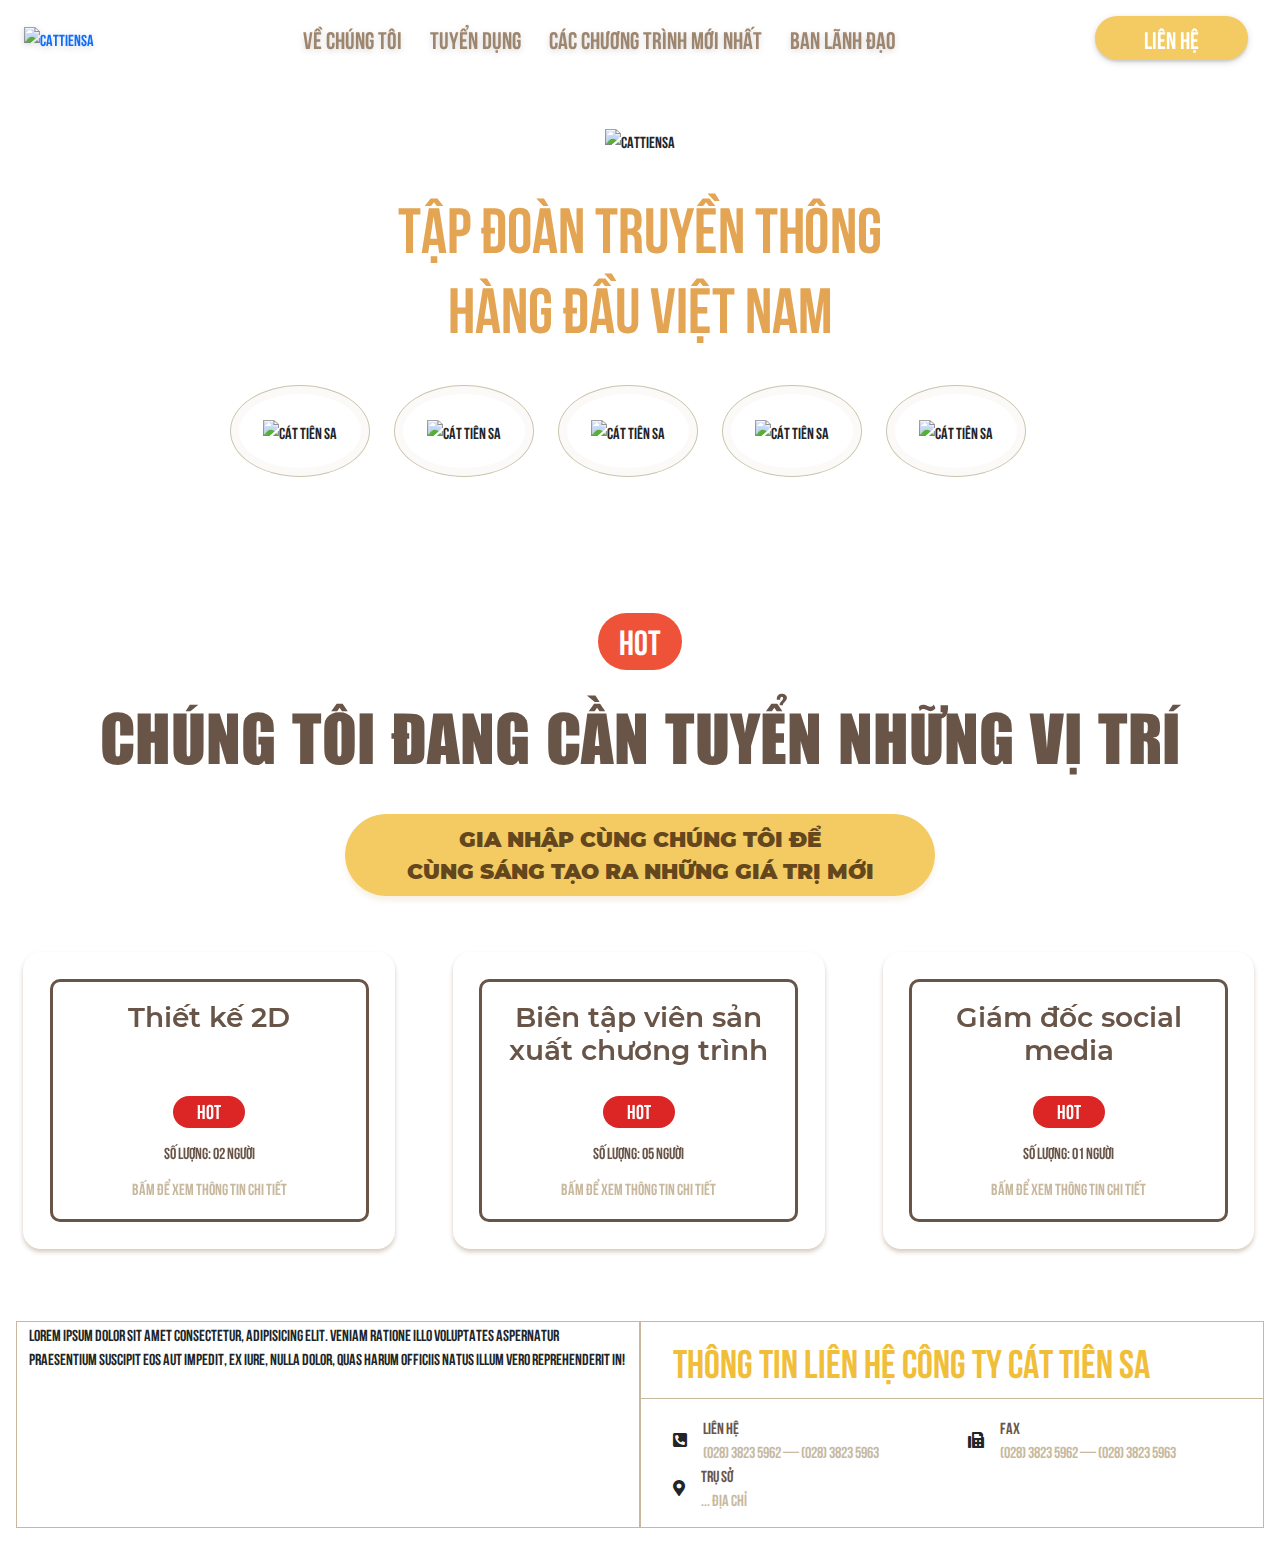
==== index.html @ 55cc63f5 "." ====
<!doctype html>
<html class="no-js" lang="zxx">
<head>
	<meta charset="utf-8">
	<meta http-equiv="x-ua-compatible" content="ie=edge">
	<title>Home | Bookshop Responsive Bootstrap4 Template</title>
	<meta name="description" content="">
	<meta name="viewport" content="width=device-width, initial-scale=1">

	<!-- Favicons -->
	<link rel="shortcut icon" href="images/favicon.ico">
	<link rel="apple-touch-icon" href="images/icon.png">

	<!-- Google font (font-family: 'Roboto', sans-serif; Poppins ; Satisfy) -->
	<!-- <link href="https://fonts.googleapis.com/css?family=Open+Sans:300,400,600,700,800" rel="stylesheet"> 
	<link href="https://fonts.googleapis.com/css?family=Poppins:300,300i,400,400i,500,600,600i,700,700i,800" rel="stylesheet">
	<link href="https://fonts.googleapis.com/css?family=Roboto:100,300,400,500,700,900" rel="stylesheet">  -->

	<!-- Stylesheets -->
	<link rel="stylesheet" href="css/bootstrap-5.1.3/bootstrap.min.css">
    <link rel="stylesheet" href="css/fontawesome/fontawesome.min.css">

    <!-- Slide css -->
    <link rel="stylesheet" href="css/owlcarousel2-2.3.4/owl.carousel2-2.3.4.min.css">
    <link rel="stylesheet" href="css/owlcarousel2-2.3.4/owl.carousel2-2.3.4..theme.default.css">


	<!-- Cusom css -->
   <link rel="stylesheet" href="css/custom.css?v0.0.1">
   <link rel="stylesheet" href="css/style-config.css">

	<!-- Modernizer js -->
	<!-- <script src="js/vendor/modernizr-3.5.0.min.js"></script> -->
</head>
<body>
	<!--[if lte IE 9]>
		<p class="browserupgrade">You are using an <strong>outdated</strong> browser. Please <a href="https://browsehappy.com/">upgrade your browser</a> to improve your experience and security.</p>
	<![endif]-->
	<!-- Main wrapper -->
	<main class="wrapper" id="wrapper">
		<div id="menu" class="d-flex justify-content-between p-4 py-3 align-items-center" style="background-image: url('https://www.cattiensa.com/images/full-top.jpg');">
            <a href="">
                <img alt="Cattiensa" width="176px" height="44px" data-src="https://www.cattiensa.com/images/hoa-sen.svg" class="align-middle lazyloaded" src="https://www.cattiensa.com/images/hoa-sen.svg">
            </a>
            <div class="item-center">
                <a href="" class="my-5 py-2 px-xxl-3 px-xl-2 text-2xl lg:text-2xl md:text-xl cursor-pointer">Về chúng tôi</a>
                <a href="" class="my-5 py-2 px-xxl-3 px-xl-2 text-2xl lg:text-2xl md:text-xl cursor-pointer">Tuyển dụng</a>
                <a href="" class="my-5 py-2 px-xxl-3 px-xl-2 text-2xl lg:text-2xl md:text-xl cursor-pointer">Các chương trình mới nhất</a>
                <a href="" class="my-5 py-2 px-xxl-3 px-xl-2 text-2xl lg:text-2xl md:text-xl cursor-pointer">Ban lãnh đạo</a>
            </div>
            <div class="item-right me-2">
                <div class="btnPrimary">
                    Liên hệ
                </div>
            </div>
        </div>
        <div id="body-main-content" class="main-content pb-5" style="background-image: url('https://www.cattiensa.com/images/bg2x.jpg');">
            <div id="full-main-content" class="full-main-content">
                <div id="gioi-thieu" class="gioi-thieu section-content active text-center">
                    <div class="content">
                        <div class="content-animation">
                            <div class="d-flex flex-column justify-content-center">
                                <div class="image-content">
                                    <img alt="Cattiensa" width="420px" height="370px" src="https://www.cattiensa.com/images/logo.svg">
                                </div>
                                <h1 class="text">Tập đoàn truyền thông <br> Hàng đầu việt Nam</h1>
                                <div>
                                    <div>
                                        <div class="itemCompany row justify-content-center w-100">
                                            <div class="backGround col-xl-2 col-lg-2 col-md-2 col-sm-4">
                                                <div>
                                                    <div>
                                                        <img alt="Cát Tiên Sa" width="67px" height="75px" class="" src="https://www.cattiensa.com/images/logo-cattiensa.svg">
                                                    </div>
                                                </div>
                                            </div>
                                            <div class="backGround col-xl-2 col-lg-2 col-md-2 col-sm-4">
                                                <div>
                                                    <div>
                                                        <img alt="Cát Tiên Sa" width="67px" height="75px" class="" src="https://www.cattiensa.com/images/logo-cattiensa.svg">
                                                    </div>
                                                </div>
                                            </div>
                                            <div class="backGround col-xl-2 col-lg-2 col-md-2 col-sm-4">
                                                <div>
                                                    <div>
                                                        <img alt="Cát Tiên Sa" width="67px" height="75px" class="" src="https://www.cattiensa.com/images/logo-cattiensa.svg">
                                                    </div>
                                                </div>
                                            </div>
                                            <div class="backGround col-xl-2 col-lg-2 col-md-2 col-sm-4">
                                                <div>
                                                    <div>
                                                        <img alt="Cát Tiên Sa" width="67px" height="75px" class="" src="https://www.cattiensa.com/images/logo-cattiensa.svg">
                                                    </div>
                                                </div>
                                            </div>
                                            <div class="backGround col-xl-2 col-lg-2 col-md-2 col-sm-4">
                                                <div>
                                                    <div>
                                                        <img alt="Cát Tiên Sa" width="67px" height="75px" class="" src="https://www.cattiensa.com/images/logo-cattiensa.svg">
                                                    </div>
                                                </div>
                                            </div>
                                        </div>
                                    </div>
                                </div>
                            </div>
                        </div>
                    </div>
                </div>
                <div id="hot-information" class="hot-information section-content active text-center">
                    <div class="content">
                        <div class="content-animation">
                            <div class="d-flex flex-column justify-content-center">
                                <div class="content-top">
                                    <div class="hot-label">HOT</div>
                                    <h1 class="text-uppercase font-impact">CHÚNG TÔI ĐANG CẦN TUYỂN NHỮNG VỊ TRÍ</h1>
                                </div>
                                <div class="content-mid">
                                    <h3 class="big-label-yellow py-2 mb-5 font-montserrat">Gia nhập cùng chúng tôi để <br> Cùng sáng tạo ra những giá trị mới</h3>
                                </div>
                                <div class="content-bot">
                                    <div id="slider">
                                        <div class="owl-carousel owl-theme">
                                            <div class="items">
                                                <div class="outline">
                                                    <div class="outborder">
                                                        <div class="content-slider d-flex flex-column">
                                                            <h3 class="font-montserratsemibold">Biên tập viên sản xuất chương trình</h3>
                                                            <div class="hot-title">HOT</div>
                                                            <p>Số lượng: 05 người</p>
                                                            <p>Bấm để xem thông tin chi tiết</p>
                                                        </div>
                                                    </div>
                                                </div>
                                            </div>
                                            <div class="items">
                                                <div class="outline">
                                                    <div class="outborder">
                                                        <div class="content-slider d-flex flex-column">
                                                            <h3 class="font-montserratsemibold">Giám đốc social media</h3>
                                                            <div class="hot-title">HOT</div>
                                                            <p>Số lượng: 01 người</p>
                                                            <p>Bấm để xem thông tin chi tiết</p>
                                                        </div>
                                                    </div>
                                                </div>
                                            </div>
                                            <div class="items">
                                                <div class="outline">
                                                    <div class="outborder">
                                                        <div class="content-slider d-flex flex-column">
                                                            <h3 class="font-montserratsemibold">Thiết kế 2D</h3>
                                                            <div class="hot-title">HOT</div>
                                                            <p>Số lượng: 02 người</p>
                                                            <p>Bấm để xem thông tin chi tiết</p>
                                                        </div>
                                                    </div>
                                                </div>
                                            </div>
                                            <!-- <div class="items">
                                                <img alt="Cát Tiên Sa" width="67px" height="75px" class="" src="https://www.cattiensa.com/images/logo-cattiensa.svg">
                                            </div> -->
                                        </div>
                                    </div>
                                </div>
                            </div>
                        </div>
                    </div>
                </div>
            </div>
        </div>
        <!-- Set up your HTML -->
        <footer>
            <div class="footer row m-3">
                <div class="footer-left col-lg-6 col-sm-12 col-xl-6 border-solid">
                    Lorem ipsum dolor sit amet consectetur, adipisicing elit. Veniam ratione illo voluptates aspernatur praesentium suscipit eos aut impedit, ex iure, nulla dolor, quas harum officiis natus illum vero reprehenderit in!
                </div>
                <div class="footer-right col-lg-6 col-sm-12 col-xl-6 d-flex flex-column border-solid">
                    <div class="footer-right-top border-bottom-solid">
                        <div class="title py-2">
                            Thông tin liên hệ công ty cát tiên sa
                        </div>
                    </div>
                    <div class="footer-right-bot">
                        <div class="top d-flex">
                            <div class="contact d-flex align-items-center">
                                <p><i class="fas fa-phone-square-alt"></i></p>
                                <div class="foot-content">
                                    <p class="title">Liên hệ</p>
                                    <p class="text">(028) 3823 5962 — (028) 3823 5963</p>
                                </div>
                            </div>
                            <div class="contact-fax d-flex align-items-center">
                                <p><i class="fas fa-fax"></i></p>
                                <div class="foot-content">
                                    <p class="title">Fax</p>
                                    <p class="text">(028) 3823 5962 — (028) 3823 5963</p>
                                </div>
                            </div>
                        </div>
                        <div class="top d-flex">
                            <div class="contact-address d-flex align-items-center">
                                <p><i class="fas fa-map-marker-alt"></i></p>
                                <div class="foot-content">
                                    <p class="title">Trụ sở</p>
                                    <p class="text">... Địa chỉ</p>
                                </div>
                            </div>
                        </div>
                    </div>
                </div>
            </div>
        </footer>
	</main>
	<!-- //Main wrapper -->

	<!-- JS Files -->
	<!-- <script src="js/popper.min.js"></script> -->
	<script src="js/bootstrap/bootstrap.min.js"></script>
	<script src="js/jquery-3.6.0.min.js"></script>
	<script src="js/owl.carousel2-2.3.4.min.js"></script>
	<script src="js/custom.js"></script>
	<!-- <script src="js/plugins.js"></script> -->
	<!-- <script src="js/active.js"></script> -->
	
</body>
</html>
---- css/custom.css ----
@font-face {
  font-family: UTMBebas;
  src: url("webfonts/UTM Bebas.ttf") format("truetype");
  font-weight: normal;
  font-style: normal;
  font-size: 1.3rem !important;
}

*:not(i) {
  margin: 0;
  padding: 0;
  -webkit-box-sizing: border-box;
  box-sizing: border-box;
  -webkit-tap-highlight-color: rgba(0, 0, 0, 0.13);
  list-style: none;
  text-decoration: none !important;
  font-family: UTMBebas !important;
}

*::before,
*::after {
  -webkit-box-sizing: border-box;
          box-sizing: border-box;
}

.hot-label {
  background: #ee533a;
  border-radius: 40px;
  color: #fff;
  text-transform: uppercase;
  font-size: 35px;
  width: 84px;
  margin: auto;
  padding-bottom: 5px;
}

.hot-title {
  background: #dc2626;
  border-radius: 40px;
  color: #fff;
  text-transform: uppercase;
  font-size: 1.25rem;
  width: 4.5rem;
  margin: auto;
  padding-bottom: 2px;
}

.big-label-yellow {
  background: #f3cb62;
  border: 0.5px solid #f3cb62;
  -webkit-box-shadow: 0 5px 5px rgba(182, 131, 0, 0.1);
          box-shadow: 0 5px 5px rgba(182, 131, 0, 0.1);
  border-radius: 65px;
  -webkit-box-align: center;
      -ms-flex-align: center;
          align-items: center;
  text-align: center;
  color: #64471c;
  text-transform: uppercase;
  width: -webkit-fit-content;
  width: -moz-fit-content;
  width: fit-content;
  padding-left: 3.8rem;
  padding-right: 3.8rem;
  margin-left: auto;
  margin-right: auto;
}

.owl-carousel .owl-stage {
  display: -webkit-box;
  display: -ms-flexbox;
  display: flex;
}

#wrapper {
  position: relative;
}

#wrapper #menu {
  z-index: 5;
  padding: 14px 28.05px;
  background-size: cover;
  -webkit-filter: drop-shadow(0 2px 3px rgba(0, 0, 0, 0.15));
          filter: drop-shadow(0 2px 3px rgba(0, 0, 0, 0.15));
  position: fixed;
  width: 100vw;
  top: 0;
}

#wrapper #menu .item-center > a {
  color: #9e856e;
  border-radius: 5px;
  margin-left: 10px;
  text-transform: uppercase;
  font-size: 1.5rem;
  line-height: 2rem;
}

@media (min-width: 1700px) {
  #wrapper #menu .item-center > a {
    padding-right: 2rem !important;
    padding-left: 2rem !important;
  }
}

#wrapper #body-main-content {
  -o-object-fit: cover;
     object-fit: cover;
  background-size: cover;
  background-position: 50%;
  background-repeat: no-repeat;
  width: 100%;
  background-attachment: fixed;
}

#wrapper #body-main-content #full-main-content {
  height: 100%;
}

#wrapper #body-main-content #full-main-content .section-content:not(.active) {
  display: none;
}

#wrapper #body-main-content #full-main-content .section-content {
  padding-top: 8rem;
}

#wrapper #body-main-content #full-main-content .section-content h1 {
  color: #e3a554;
  line-height: 5rem;
  margin: 2rem 0;
  font-size: 4rem;
}

#wrapper #body-main-content #full-main-content .section-content .itemCompany .backGround {
  margin: 0.5rem 0;
  width: -webkit-fit-content;
  width: -moz-fit-content;
  width: fit-content;
}

#wrapper #body-main-content #full-main-content .section-content .itemCompany .backGround > div {
  background: rgba(168, 148, 123, 0.05);
  -webkit-backdrop-filter: blur(33px);
          backdrop-filter: blur(33px);
  border: 1px solid #c9c5aa;
  border-radius: 50%;
  width: -webkit-fit-content;
  width: -moz-fit-content;
  width: fit-content;
  margin: auto;
}

#wrapper #body-main-content #full-main-content .section-content .itemCompany .backGround > div > div {
  width: -webkit-fit-content;
  width: -moz-fit-content;
  width: fit-content;
  padding: 1.5rem 1.5rem;
  margin: 0 1rem;
  background-color: #ffffff;
  border-radius: 50%;
  margin: 0.5rem;
}

#wrapper #body-main-content #full-main-content .hot-information .content-animation .content-top h1 {
  color: #695548;
}

#wrapper #body-main-content #full-main-content .hot-information .content-animation .content-mid h3 {
  font-size: 1.35rem;
  line-height: 2rem;
  font-weight: 100;
}

#wrapper #body-main-content #full-main-content .hot-information .content-animation .content-bot #slider .owl-carousel .items {
  display: -ms-grid;
  display: grid;
  width: 100%;
  height: 100%;
}

#wrapper #body-main-content #full-main-content .hot-information .content-animation .content-bot #slider .owl-carousel .items > .outline {
  margin: 0.5rem 1.5rem;
  background: #fff;
  -webkit-box-shadow: 0 3px 4px #602f0140;
          box-shadow: 0 3px 4px #602f0140;
  border-radius: 18px;
}

#wrapper #body-main-content #full-main-content .hot-information .content-animation .content-bot #slider .owl-carousel .items > .outline > .outborder {
  padding: 1.65rem;
  height: 100%;
}

#wrapper #body-main-content #full-main-content .hot-information .content-animation .content-bot #slider .owl-carousel .items > .outline > .outborder > .content-slider {
  height: 100%;
  border: 3px solid #695548;
  padding: 1.2rem 0;
  border-radius: 10px;
}

#wrapper #body-main-content #full-main-content .hot-information .content-animation .content-bot #slider .owl-carousel .items > .outline > .outborder > .content-slider > h3 {
  color: #695548;
  margin-bottom: 1.75rem;
  padding: 0 1rem;
}

#wrapper #body-main-content #full-main-content .hot-information .content-animation .content-bot #slider .owl-carousel .items > .outline > .outborder > .content-slider > .hot-title {
  margin-bottom: 0;
}

#wrapper #body-main-content #full-main-content .hot-information .content-animation .content-bot #slider .owl-carousel .items > .outline > .outborder > .content-slider > p {
  margin-top: 0.75rem;
  color: #695548;
}

#wrapper #body-main-content #full-main-content .hot-information .content-animation .content-bot #slider .owl-carousel .items > .outline > .outborder > .content-slider > p:last-child {
  color: #c8b89e;
  font-weight: lighter;
}

#wrapper footer .footer .footer-right {
  padding: 0 0;
}

#wrapper footer .footer .footer-right > div > div {
  padding-left: 2rem;
}

#wrapper footer .footer .footer-right .footer-right-top .title {
  text-transform: uppercase;
  color: #f1be3a;
  font-size: 2.5rem;
}

#wrapper footer .footer .footer-right .footer-right-bot {
  padding-top: 1rem;
  padding-bottom: 1rem;
}

#wrapper footer .footer .footer-right .footer-right-bot > div > div {
  -webkit-box-flex: 0;
      -ms-flex: 0 0 50%;
          flex: 0 0 50%;
}

#wrapper footer .footer .footer-right .footer-right-bot .top > div .foot-content {
  margin-left: 1rem;
}

#wrapper footer .footer .footer-right .footer-right-bot .top > div .foot-content > p {
  margin-bottom: 0;
}

#wrapper footer .footer .footer-right .footer-right-bot .top > div .foot-content .title {
  color: #695548;
}

#wrapper footer .footer .footer-right .footer-right-bot .top > div .foot-content .text {
  font-weight: normal;
  color: #c8b99f;
}
/*# sourceMappingURL=custom.css.map */
---- css/style-config.css ----
@font-face {
  font-family: UTMBebas;
  src: url("webfonts/UTM Bebas.ttf") format("truetype");
  font-weight: normal;
  font-style: normal;
}

@font-face {
  font-family: UTMImpact;
  src: url("webfonts/UTM Impact.ttf") format("truetype");
  font-weight: normal;
  font-style: normal;
}

@font-face {
  font-family: UTMMontserrat;
  src: url("webfonts/Montserrat-Black.ttf") format("truetype");
  font-weight: normal;
  font-style: normal;
}

@font-face {
  font-family: UTMMontserratSemiBold;
  src: url("webfonts/Montserrat-SemiBold.ttf") format("truetype");
  font-weight: normal;
  font-style: normal;
}

.font-impact {
  font-family: UTMImpact !important;
}

.font-montserrat {
  font-family: UTMMontserrat !important;
}

.font-montserratsemibold {
  font-family: UTMMontserratSemiBold !important;
}

.font-bebas {
  font-family: UTMBebas !important;
}

.btnPrimary {
  background: #f3cb62;
  -webkit-box-shadow: 0 2px 2px rgba(90, 90, 90, 0.15);
          box-shadow: 0 2px 2px rgba(90, 90, 90, 0.15);
  border-radius: 30px;
  padding: 4px 49px;
  font-size: 24px;
  color: #fff;
  text-transform: uppercase;
  font-family: UTMBebas;
}

.border-solid {
  border: 1px solid #c8b89e;
}

.border-top-solid {
  border-top: 1px solid #c8b89e;
}

.border-right-solid {
  border-right: 1px solid #c8b89e;
}

.border-bottom-solid {
  border-bottom: 1px solid #c8b89e;
}

.border-left-solid {
  border-left: 1px solid #c8b89e;
}

/* spacing */
.mt--20 {
  margin-top: 20px;
}

.mt--30 {
  margin-top: 30px;
}

.mt--40 {
  margin-top: 40px;
}

.mt--50 {
  margin-top: 50px;
}

.mt--60 {
  margin-top: 60px;
}

.mt--70 {
  margin-top: 70px;
}

.mt--80 {
  margin-top: 80px;
}

.mt--90 {
  margin-top: 90px;
}

.mt--100 {
  margin-top: 100px;
}

.mt--110 {
  margin-top: 110px;
}

.mt--120 {
  margin-top: 120px;
}

.mt--130 {
  margin-top: 130px;
}

.mt--140 {
  margin-top: 140px;
}

.mt--150 {
  margin-top: 150px;
}

/* spacing */
.pt--30 {
  padding-top: 30px;
}

.pt--40 {
  padding-top: 40px;
}

.pt--50 {
  padding-top: 50px;
}

.pt--60 {
  padding-top: 60px;
}

.pt--70 {
  padding-top: 70px;
}

.pt--80 {
  padding-top: 80px;
}

.pt--90 {
  padding-top: 90px;
}

.pt--100 {
  padding-top: 100px;
}

.pt--110 {
  padding-top: 110px;
}

.pt--120 {
  padding-top: 120px;
}

.pt--130 {
  padding-top: 130px;
}

.pt--140 {
  padding-top: 140px;
}

.pt--150 {
  padding-top: 150px;
}

/* spacing */
.pb--30 {
  padding-bottom: 30px;
}

.pb--40 {
  padding-bottom: 40px;
}

.pb--45 {
  padding-bottom: 45px;
}

.pb--50 {
  padding-bottom: 50px;
}

.pb--55 {
  padding-bottom: 55px;
}

.pb--60 {
  padding-bottom: 60px;
}

.pb--70 {
  padding-bottom: 70px;
}

.pb--75 {
  padding-bottom: 75px;
}

.pb--80 {
  padding-bottom: 80px;
}

.pb--90 {
  padding-bottom: 90px;
}

.pb--100 {
  padding-bottom: 100px;
}

.pb--110 {
  padding-bottom: 110px;
}

.pb--120 {
  padding-bottom: 120px;
}

.pb--130 {
  padding-bottom: 130px;
}

.pb--140 {
  padding-bottom: 140px;
}

.pb--150 {
  padding-bottom: 150px;
}

/* spacing */
.ptb--30 {
  padding: 30px 0;
}

.ptb--40 {
  padding: 40px 0;
}

.ptb--50 {
  padding: 50px 0;
}

.ptb--60 {
  padding: 60px 0;
}

.ptb--70 {
  padding: 70px 0;
}

.ptb--80 {
  padding: 80px 0;
}

.ptb--90 {
  padding: 90px 0;
}

.ptb--100 {
  padding: 100px 0;
}

.ptb--110 {
  padding: 110px 0;
}

.ptb--120 {
  padding: 120px 0;
}

.ptb--130 {
  padding: 130px 0;
}

.ptb--140 {
  padding: 140px 0;
}

.ptb--150 {
  padding: 150px 0;
}

.ptb--200 {
  padding: 200px 0;
}

.ptb--220 {
  padding: 220px 0;
}

.padding--lr--30px {
  padding: 0 30px;
}

.margin--lr--60 {
  margin: 0 60px;
}

/* Text specialized */
.text--italic {
  font-style: italic;
}

.text--normal {
  font-style: normal;
}

.text--underline {
  text-decoration: underline;
}

/* Font specialized */
.body--font {
  font-family: "Poppins", sans-serif;
}

.heading--font {
  font-family: "Poppins", sans-serif;
}

/* Height and width */
.fullscreen {
  min-height: 85vh;
  width: 100%;
}

.w--100 {
  width: 100%;
}

.w--75 {
  width: 75%;
}

.w--50 {
  width: 50%;
}

.w--33 {
  width: 33.33%;
}

.w--25 {
  width: 25%;
}

.w--10 {
  width: 10%;
}

.w--100vw {
  width: 100vw;
}

.h--100 {
  height: 100%;
}

.h--75 {
  height: 75%;
}

.h--50 {
  height: 50%;
}

.h--25 {
  height: 25%;
}

.h--33 {
  height: 33.33%;
}

.h--10 {
  height: 10%;
}

.h--100vh {
  height: 100vh;
}

/* Section padding */
.section-padding--xlg {
  padding: 80px 0;
}

.section-padding--lg {
  padding: 80px 0;
}

.section-padding--md {
  padding: 120px 0;
}

.section-padding--sm {
  padding: 100px 0;
}

.section-padding--xs {
  padding: 80px 0;
}

@media only screen and (min-width: 768px) and (max-width: 991px) {
  .section-padding--xlg {
    padding: 80px 0;
  }
  .section-padding--lg {
    padding: 80px 0;
  }
  .page-blog-details.section-padding--lg.bg--white {
    padding-bottom: 60px;
  }
  .page-blog.bg--white.section-padding--lg.blog-sidebar.right-sidebar {
    padding-bottom: 45px;
  }
  .section-padding--md {
    padding: 85px 0;
  }
  .section-padding--sm {
    padding: 70px 0;
  }
  .section-padding--xs {
    padding: 60px 0;
  }
  .md-mt-30 {
    margin-top: 30px;
  }
  .md-mt-40 {
    margin-top: 40px;
  }
  .md-mb-40 {
    margin-bottom: 40px;
  }
}

@media only screen and (max-width: 767px) {
  .section-padding--xlg {
    padding: 80px 0;
  }
  .section-padding--lg {
    padding: 80px 0;
  }
  .section-padding--md {
    padding: 60px 0;
  }
  .section-padding--sm {
    padding: 50px 0;
  }
  .section-padding--xs {
    padding: 50px 0;
  }
  .page-blog.bg--white.section-padding--lg.blog-sidebar.right-sidebar {
    padding-bottom: 60px;
  }
  .page-about.about_area.bg--white.section-padding--lg {
    padding-bottom: 55px;
  }
  .page-blog-details.section-padding--lg.bg--white {
    padding-bottom: 60px;
  }
  .sm-mt-30 {
    margin-top: 30px;
  }
  .sm-mt-40 {
    margin-top: 40px;
  }
  .sm-mb-40 {
    margin-bottom: 40px;
  }
}

@media only screen and (max-width: 575px) {
  .xs-mt-0 {
    margin-top: 0;
  }
  .xs-mt-30 {
    margin-top: 30px;
  }
  .xs-mt-40 {
    margin-top: 40px;
  }
  .xs-pt-100 {
    padding-top: 100px !important;
  }
  .xs-mt--30 {
    margin-top: -30px !important;
  }
  .xs-pb-0 {
    padding-bottom: 0 !important;
  }
}
/*# sourceMappingURL=style-config.css.map */
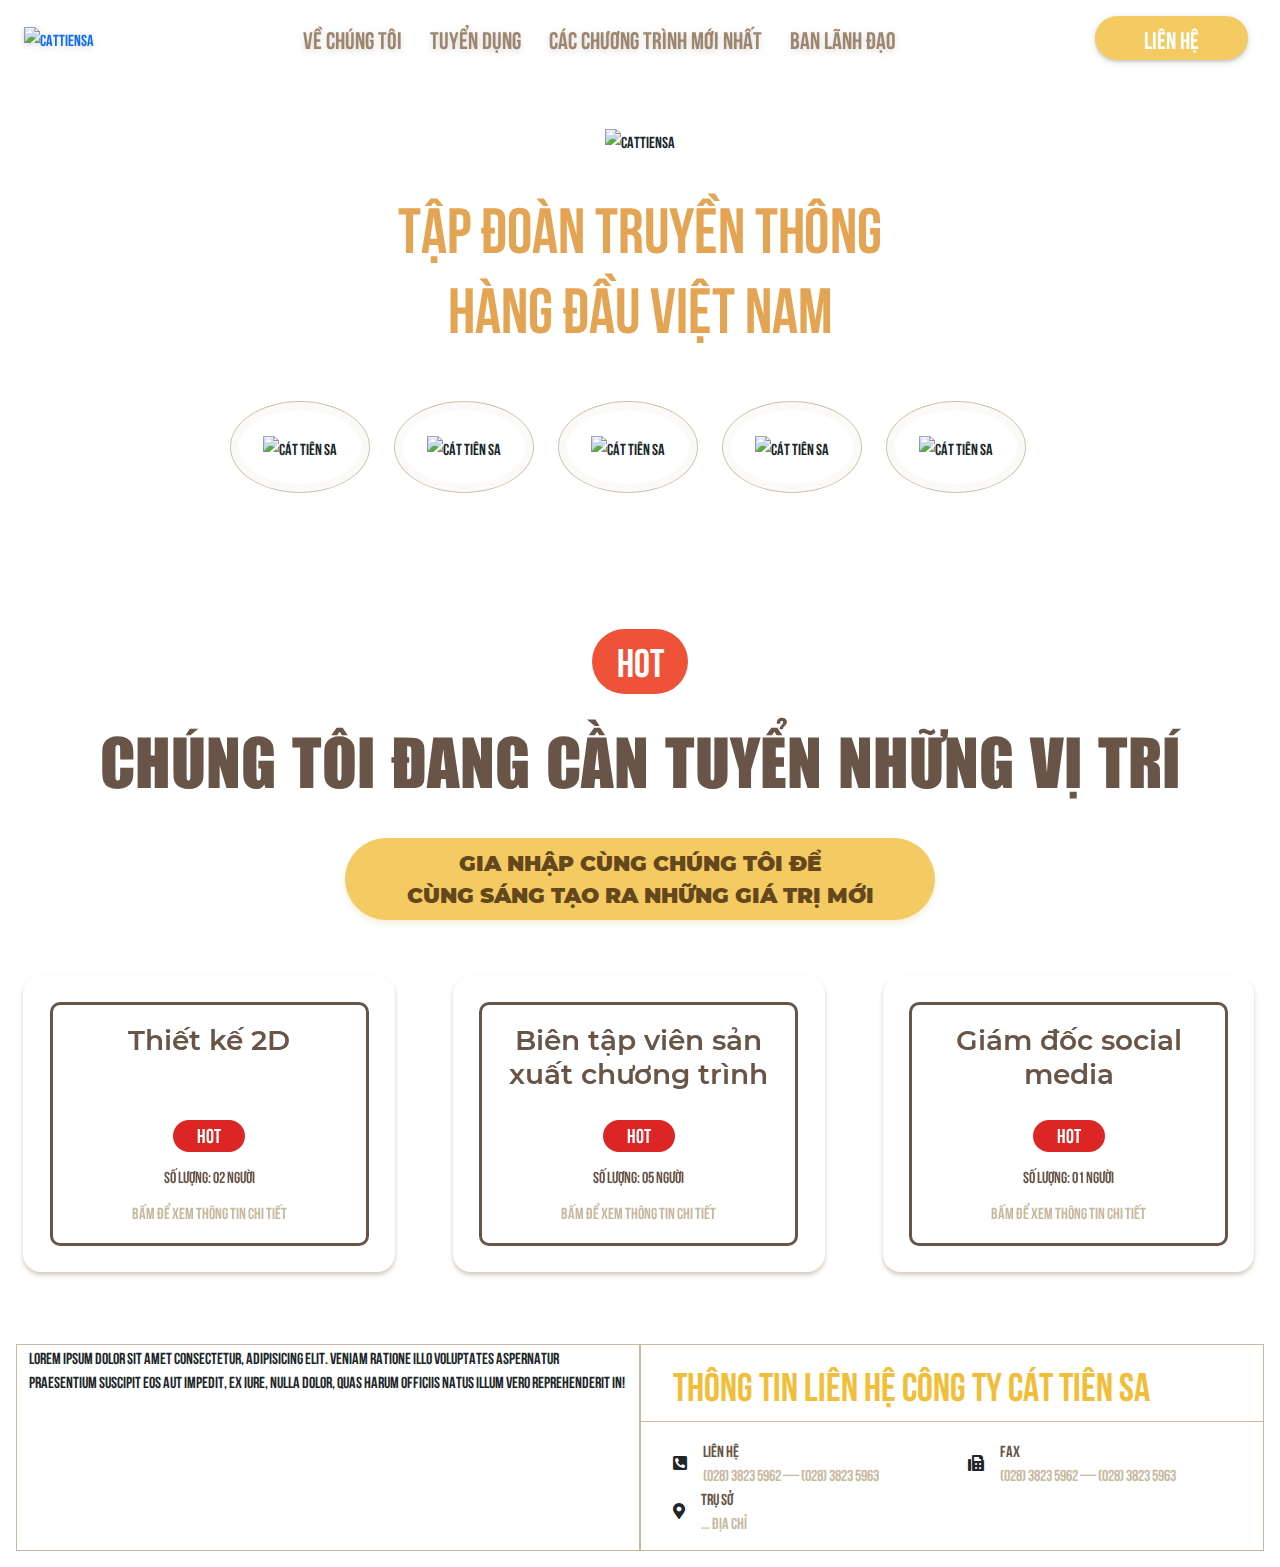
==== commit e770afaf: "Update" ====
--- a/index.html
+++ b/index.html
@@ -26,8 +26,8 @@
 
 
 	<!-- Cusom css -->
+   <link rel="stylesheet" href="css/style-config.css">
    <link rel="stylesheet" href="css/custom.css?v0.0.1">
-   <link rel="stylesheet" href="css/style-config.css">
 
 	<!-- Modernizer js -->
 	<!-- <script src="js/vendor/modernizr-3.5.0.min.js"></script> -->
@@ -70,35 +70,35 @@
                                             <div class="backGround col-xl-2 col-lg-2 col-md-2 col-sm-4">
                                                 <div>
                                                     <div>
-                                                        <img alt="Cát Tiên Sa" width="67px" height="75px" class="" src="https://www.cattiensa.com/images/logo-cattiensa.svg">
-                                                    </div>
-                                                </div>
-                                            </div>
-                                            <div class="backGround col-xl-2 col-lg-2 col-md-2 col-sm-4">
-                                                <div>
-                                                    <div>
-                                                        <img alt="Cát Tiên Sa" width="67px" height="75px" class="" src="https://www.cattiensa.com/images/logo-cattiensa.svg">
-                                                    </div>
-                                                </div>
-                                            </div>
-                                            <div class="backGround col-xl-2 col-lg-2 col-md-2 col-sm-4">
-                                                <div>
-                                                    <div>
-                                                        <img alt="Cát Tiên Sa" width="67px" height="75px" class="" src="https://www.cattiensa.com/images/logo-cattiensa.svg">
-                                                    </div>
-                                                </div>
-                                            </div>
-                                            <div class="backGround col-xl-2 col-lg-2 col-md-2 col-sm-4">
-                                                <div>
-                                                    <div>
-                                                        <img alt="Cát Tiên Sa" width="67px" height="75px" class="" src="https://www.cattiensa.com/images/logo-cattiensa.svg">
-                                                    </div>
-                                                </div>
-                                            </div>
-                                            <div class="backGround col-xl-2 col-lg-2 col-md-2 col-sm-4">
-                                                <div>
-                                                    <div>
-                                                        <img alt="Cát Tiên Sa" width="67px" height="75px" class="" src="https://www.cattiensa.com/images/logo-cattiensa.svg">
+                                                        <img alt="Cát Tiên Sa" class="" src="https://www.cattiensa.com/images/logo-cattiensa.svg">
+                                                    </div>
+                                                </div>
+                                            </div>
+                                            <div class="backGround col-xl-2 col-lg-2 col-md-2 col-sm-4">
+                                                <div>
+                                                    <div>
+                                                        <img alt="Cát Tiên Sa" class="" src="https://www.cattiensa.com/images/logo-cattiensa.svg">
+                                                    </div>
+                                                </div>
+                                            </div>
+                                            <div class="backGround col-xl-2 col-lg-2 col-md-2 col-sm-4">
+                                                <div>
+                                                    <div>
+                                                        <img alt="Cát Tiên Sa" class="" src="https://www.cattiensa.com/images/logo-cattiensa.svg">
+                                                    </div>
+                                                </div>
+                                            </div>
+                                            <div class="backGround col-xl-2 col-lg-2 col-md-2 col-sm-4">
+                                                <div>
+                                                    <div>
+                                                        <img alt="Cát Tiên Sa" class="" src="https://www.cattiensa.com/images/logo-cattiensa.svg">
+                                                    </div>
+                                                </div>
+                                            </div>
+                                            <div class="backGround col-xl-2 col-lg-2 col-md-2 col-sm-4">
+                                                <div>
+                                                    <div>
+                                                        <img alt="Cát Tiên Sa" class="" src="https://www.cattiensa.com/images/logo-cattiensa.svg">
                                                     </div>
                                                 </div>
                                             </div>
--- a/css/style-config.css
+++ b/css/style-config.css
@@ -74,6 +74,7 @@
   border-left: 1px solid #c8b89e;
 }
 
+/* Responsive */
 /* spacing */
 .mt--20 {
   margin-top: 20px;
--- a/css/custom.css
+++ b/css/custom.css
@@ -1,3 +1,519 @@
+@font-face {
+  font-family: UTMBebas;
+  src: url("webfonts/UTM Bebas.ttf") format("truetype");
+  font-weight: normal;
+  font-style: normal;
+}
+
+@font-face {
+  font-family: UTMImpact;
+  src: url("webfonts/UTM Impact.ttf") format("truetype");
+  font-weight: normal;
+  font-style: normal;
+}
+
+@font-face {
+  font-family: UTMMontserrat;
+  src: url("webfonts/Montserrat-Black.ttf") format("truetype");
+  font-weight: normal;
+  font-style: normal;
+}
+
+@font-face {
+  font-family: UTMMontserratSemiBold;
+  src: url("webfonts/Montserrat-SemiBold.ttf") format("truetype");
+  font-weight: normal;
+  font-style: normal;
+}
+
+.font-impact {
+  font-family: UTMImpact !important;
+}
+
+.font-montserrat {
+  font-family: UTMMontserrat !important;
+}
+
+.font-montserratsemibold {
+  font-family: UTMMontserratSemiBold !important;
+}
+
+.font-bebas {
+  font-family: UTMBebas !important;
+}
+
+.btnPrimary {
+  background: #f3cb62;
+  -webkit-box-shadow: 0 2px 2px rgba(90, 90, 90, 0.15);
+          box-shadow: 0 2px 2px rgba(90, 90, 90, 0.15);
+  border-radius: 30px;
+  padding: 4px 49px;
+  font-size: 24px;
+  color: #fff;
+  text-transform: uppercase;
+  font-family: UTMBebas;
+}
+
+.border-solid {
+  border: 1px solid #c8b89e;
+}
+
+.border-top-solid {
+  border-top: 1px solid #c8b89e;
+}
+
+.border-right-solid {
+  border-right: 1px solid #c8b89e;
+}
+
+.border-bottom-solid {
+  border-bottom: 1px solid #c8b89e;
+}
+
+.border-left-solid {
+  border-left: 1px solid #c8b89e;
+}
+
+/* Responsive */
+/* spacing */
+.mt--20 {
+  margin-top: 20px;
+}
+
+.mt--30 {
+  margin-top: 30px;
+}
+
+.mt--40 {
+  margin-top: 40px;
+}
+
+.mt--50 {
+  margin-top: 50px;
+}
+
+.mt--60 {
+  margin-top: 60px;
+}
+
+.mt--70 {
+  margin-top: 70px;
+}
+
+.mt--80 {
+  margin-top: 80px;
+}
+
+.mt--90 {
+  margin-top: 90px;
+}
+
+.mt--100 {
+  margin-top: 100px;
+}
+
+.mt--110 {
+  margin-top: 110px;
+}
+
+.mt--120 {
+  margin-top: 120px;
+}
+
+.mt--130 {
+  margin-top: 130px;
+}
+
+.mt--140 {
+  margin-top: 140px;
+}
+
+.mt--150 {
+  margin-top: 150px;
+}
+
+/* spacing */
+.pt--30 {
+  padding-top: 30px;
+}
+
+.pt--40 {
+  padding-top: 40px;
+}
+
+.pt--50 {
+  padding-top: 50px;
+}
+
+.pt--60 {
+  padding-top: 60px;
+}
+
+.pt--70 {
+  padding-top: 70px;
+}
+
+.pt--80 {
+  padding-top: 80px;
+}
+
+.pt--90 {
+  padding-top: 90px;
+}
+
+.pt--100 {
+  padding-top: 100px;
+}
+
+.pt--110 {
+  padding-top: 110px;
+}
+
+.pt--120 {
+  padding-top: 120px;
+}
+
+.pt--130 {
+  padding-top: 130px;
+}
+
+.pt--140 {
+  padding-top: 140px;
+}
+
+.pt--150 {
+  padding-top: 150px;
+}
+
+/* spacing */
+.pb--30 {
+  padding-bottom: 30px;
+}
+
+.pb--40 {
+  padding-bottom: 40px;
+}
+
+.pb--45 {
+  padding-bottom: 45px;
+}
+
+.pb--50 {
+  padding-bottom: 50px;
+}
+
+.pb--55 {
+  padding-bottom: 55px;
+}
+
+.pb--60 {
+  padding-bottom: 60px;
+}
+
+.pb--70 {
+  padding-bottom: 70px;
+}
+
+.pb--75 {
+  padding-bottom: 75px;
+}
+
+.pb--80 {
+  padding-bottom: 80px;
+}
+
+.pb--90 {
+  padding-bottom: 90px;
+}
+
+.pb--100 {
+  padding-bottom: 100px;
+}
+
+.pb--110 {
+  padding-bottom: 110px;
+}
+
+.pb--120 {
+  padding-bottom: 120px;
+}
+
+.pb--130 {
+  padding-bottom: 130px;
+}
+
+.pb--140 {
+  padding-bottom: 140px;
+}
+
+.pb--150 {
+  padding-bottom: 150px;
+}
+
+/* spacing */
+.ptb--30 {
+  padding: 30px 0;
+}
+
+.ptb--40 {
+  padding: 40px 0;
+}
+
+.ptb--50 {
+  padding: 50px 0;
+}
+
+.ptb--60 {
+  padding: 60px 0;
+}
+
+.ptb--70 {
+  padding: 70px 0;
+}
+
+.ptb--80 {
+  padding: 80px 0;
+}
+
+.ptb--90 {
+  padding: 90px 0;
+}
+
+.ptb--100 {
+  padding: 100px 0;
+}
+
+.ptb--110 {
+  padding: 110px 0;
+}
+
+.ptb--120 {
+  padding: 120px 0;
+}
+
+.ptb--130 {
+  padding: 130px 0;
+}
+
+.ptb--140 {
+  padding: 140px 0;
+}
+
+.ptb--150 {
+  padding: 150px 0;
+}
+
+.ptb--200 {
+  padding: 200px 0;
+}
+
+.ptb--220 {
+  padding: 220px 0;
+}
+
+.padding--lr--30px {
+  padding: 0 30px;
+}
+
+.margin--lr--60 {
+  margin: 0 60px;
+}
+
+/* Text specialized */
+.text--italic {
+  font-style: italic;
+}
+
+.text--normal {
+  font-style: normal;
+}
+
+.text--underline {
+  text-decoration: underline;
+}
+
+/* Font specialized */
+.body--font {
+  font-family: "Poppins", sans-serif;
+}
+
+.heading--font {
+  font-family: "Poppins", sans-serif;
+}
+
+/* Height and width */
+.fullscreen {
+  min-height: 85vh;
+  width: 100%;
+}
+
+.w--100 {
+  width: 100%;
+}
+
+.w--75 {
+  width: 75%;
+}
+
+.w--50 {
+  width: 50%;
+}
+
+.w--33 {
+  width: 33.33%;
+}
+
+.w--25 {
+  width: 25%;
+}
+
+.w--10 {
+  width: 10%;
+}
+
+.w--100vw {
+  width: 100vw;
+}
+
+.h--100 {
+  height: 100%;
+}
+
+.h--75 {
+  height: 75%;
+}
+
+.h--50 {
+  height: 50%;
+}
+
+.h--25 {
+  height: 25%;
+}
+
+.h--33 {
+  height: 33.33%;
+}
+
+.h--10 {
+  height: 10%;
+}
+
+.h--100vh {
+  height: 100vh;
+}
+
+/* Section padding */
+.section-padding--xlg {
+  padding: 80px 0;
+}
+
+.section-padding--lg {
+  padding: 80px 0;
+}
+
+.section-padding--md {
+  padding: 120px 0;
+}
+
+.section-padding--sm {
+  padding: 100px 0;
+}
+
+.section-padding--xs {
+  padding: 80px 0;
+}
+
+@media only screen and (min-width: 768px) and (max-width: 991px) {
+  .section-padding--xlg {
+    padding: 80px 0;
+  }
+  .section-padding--lg {
+    padding: 80px 0;
+  }
+  .page-blog-details.section-padding--lg.bg--white {
+    padding-bottom: 60px;
+  }
+  .page-blog.bg--white.section-padding--lg.blog-sidebar.right-sidebar {
+    padding-bottom: 45px;
+  }
+  .section-padding--md {
+    padding: 85px 0;
+  }
+  .section-padding--sm {
+    padding: 70px 0;
+  }
+  .section-padding--xs {
+    padding: 60px 0;
+  }
+  .md-mt-30 {
+    margin-top: 30px;
+  }
+  .md-mt-40 {
+    margin-top: 40px;
+  }
+  .md-mb-40 {
+    margin-bottom: 40px;
+  }
+}
+
+@media only screen and (max-width: 767px) {
+  .section-padding--xlg {
+    padding: 80px 0;
+  }
+  .section-padding--lg {
+    padding: 80px 0;
+  }
+  .section-padding--md {
+    padding: 60px 0;
+  }
+  .section-padding--sm {
+    padding: 50px 0;
+  }
+  .section-padding--xs {
+    padding: 50px 0;
+  }
+  .page-blog.bg--white.section-padding--lg.blog-sidebar.right-sidebar {
+    padding-bottom: 60px;
+  }
+  .page-about.about_area.bg--white.section-padding--lg {
+    padding-bottom: 55px;
+  }
+  .page-blog-details.section-padding--lg.bg--white {
+    padding-bottom: 60px;
+  }
+  .sm-mt-30 {
+    margin-top: 30px;
+  }
+  .sm-mt-40 {
+    margin-top: 40px;
+  }
+  .sm-mb-40 {
+    margin-bottom: 40px;
+  }
+}
+
+@media only screen and (max-width: 575px) {
+  .xs-mt-0 {
+    margin-top: 0;
+  }
+  .xs-mt-30 {
+    margin-top: 30px;
+  }
+  .xs-mt-40 {
+    margin-top: 40px;
+  }
+  .xs-pt-100 {
+    padding-top: 100px !important;
+  }
+  .xs-mt--30 {
+    margin-top: -30px !important;
+  }
+  .xs-pb-0 {
+    padding-bottom: 0 !important;
+  }
+}
+
 @font-face {
   font-family: UTMBebas;
   src: url("webfonts/UTM Bebas.ttf") format("truetype");
@@ -28,10 +544,31 @@
   border-radius: 40px;
   color: #fff;
   text-transform: uppercase;
-  font-size: 35px;
-  width: 84px;
+  font-size: 2.5rem;
+  width: 6rem;
   margin: auto;
   padding-bottom: 5px;
+}
+
+@media (min-width: 0) and (max-width: 340px) {
+  .hot-label {
+    font-size: 1.2rem;
+    width: 4rem;
+  }
+}
+
+@media (min-width: 340px) and (max-width: 500px) {
+  .hot-label {
+    font-size: 1.8rem;
+    width: 5rem;
+  }
+}
+
+@media (min-width: 500px) and (max-width: 700px) {
+  .hot-label {
+    font-size: 2rem;
+    width: 5rem;
+  }
 }
 
 .hot-title {
@@ -66,6 +603,27 @@
   margin-right: auto;
 }
 
+@media (min-width: 0) and (max-width: 340px) {
+  .big-label-yellow {
+    padding-left: 1.2rem;
+    padding-right: 1.2rem;
+  }
+}
+
+@media (min-width: 340px) and (max-width: 500px) {
+  .big-label-yellow {
+    padding-left: 1.5rem;
+    padding-right: 1.5rem;
+  }
+}
+
+@media (min-width: 500px) and (max-width: 700px) {
+  .big-label-yellow {
+    padding-left: 2.1rem;
+    padding-right: 2.1rem;
+  }
+}
+
 .owl-carousel .owl-stage {
   display: -webkit-box;
   display: -ms-flexbox;
@@ -87,6 +645,12 @@
   top: 0;
 }
 
+@media (max-width: 1000px) {
+  #wrapper #menu {
+    display: none !important;
+  }
+}
+
 #wrapper #menu .item-center > a {
   color: #9e856e;
   border-radius: 5px;
@@ -126,20 +690,72 @@
 }
 
 #wrapper #body-main-content #full-main-content .section-content h1 {
-  color: #e3a554;
   line-height: 5rem;
   margin: 2rem 0;
   font-size: 4rem;
 }
 
-#wrapper #body-main-content #full-main-content .section-content .itemCompany .backGround {
+@media (min-width: 0) and (max-width: 340px) {
+  #wrapper #body-main-content #full-main-content .section-content h1 {
+    line-height: 2.5rem;
+    margin: .5rem 0;
+    font-size: 1.5rem;
+  }
+}
+
+@media (min-width: 340px) and (max-width: 500px) {
+  #wrapper #body-main-content #full-main-content .section-content h1 {
+    line-height: 3.5rem;
+    margin: .5rem 0;
+    font-size: 2.5rem;
+  }
+}
+
+@media (min-width: 500px) and (max-width: 700px) {
+  #wrapper #body-main-content #full-main-content .section-content h1 {
+    line-height: 4rem;
+    margin: .5rem 0;
+    font-size: 3rem;
+  }
+}
+
+@media (min-width: 0) and (max-width: 340px) {
+  #wrapper #body-main-content #full-main-content .gioi-thieu .image-content img {
+    width: 150px;
+    height: 200px;
+  }
+}
+
+@media (min-width: 340px) and (max-width: 500px) {
+  #wrapper #body-main-content #full-main-content .gioi-thieu .image-content img {
+    width: 250px;
+    height: 300px;
+  }
+}
+
+@media (min-width: 500px) and (max-width: 700px) {
+  #wrapper #body-main-content #full-main-content .gioi-thieu .image-content img {
+    width: 300px;
+    height: 350px;
+  }
+}
+
+#wrapper #body-main-content #full-main-content .gioi-thieu h1 {
+  color: #e3a554;
+}
+
+#wrapper #body-main-content #full-main-content .gioi-thieu .itemCompany {
+  margin-top: 1rem;
+}
+
+#wrapper #body-main-content #full-main-content .gioi-thieu .itemCompany .backGround {
   margin: 0.5rem 0;
   width: -webkit-fit-content;
   width: -moz-fit-content;
   width: fit-content;
 }
 
-#wrapper #body-main-content #full-main-content .section-content .itemCompany .backGround > div {
+#wrapper #body-main-content #full-main-content .gioi-thieu .itemCompany .backGround > div {
   background: rgba(168, 148, 123, 0.05);
   -webkit-backdrop-filter: blur(33px);
           backdrop-filter: blur(33px);
@@ -151,7 +767,7 @@
   margin: auto;
 }
 
-#wrapper #body-main-content #full-main-content .section-content .itemCompany .backGround > div > div {
+#wrapper #body-main-content #full-main-content .gioi-thieu .itemCompany .backGround > div > div {
   width: -webkit-fit-content;
   width: -moz-fit-content;
   width: fit-content;
@@ -162,6 +778,32 @@
   margin: 0.5rem;
 }
 
+#wrapper #body-main-content #full-main-content .gioi-thieu .itemCompany .backGround > div > div > img {
+  width: 67px;
+  height: 75px;
+}
+
+@media (min-width: 0) and (max-width: 340px) {
+  #wrapper #body-main-content #full-main-content .gioi-thieu .itemCompany .backGround > div > div > img {
+    width: 30px;
+    height: 36px;
+  }
+}
+
+@media (min-width: 340px) and (max-width: 500px) {
+  #wrapper #body-main-content #full-main-content .gioi-thieu .itemCompany .backGround > div > div > img {
+    width: 50px;
+    height: 56px;
+  }
+}
+
+@media (min-width: 500px) and (max-width: 700px) {
+  #wrapper #body-main-content #full-main-content .gioi-thieu .itemCompany .backGround > div > div > img {
+    width: 58px;
+    height: 64px;
+  }
+}
+
 #wrapper #body-main-content #full-main-content .hot-information .content-animation .content-top h1 {
   color: #695548;
 }
@@ -169,7 +811,27 @@
 #wrapper #body-main-content #full-main-content .hot-information .content-animation .content-mid h3 {
   font-size: 1.35rem;
   line-height: 2rem;
-  font-weight: 100;
+}
+
+@media (min-width: 0) and (max-width: 340px) {
+  #wrapper #body-main-content #full-main-content .hot-information .content-animation .content-mid h3 {
+    font-size: .75rem;
+    line-height: 1.1rem;
+  }
+}
+
+@media (min-width: 340px) and (max-width: 500px) {
+  #wrapper #body-main-content #full-main-content .hot-information .content-animation .content-mid h3 {
+    font-size: .9rem;
+    line-height: 1.5rem;
+  }
+}
+
+@media (min-width: 500px) and (max-width: 700px) {
+  #wrapper #body-main-content #full-main-content .hot-information .content-animation .content-mid h3 {
+    font-size: 1rem;
+    line-height: 1.75rem;
+  }
 }
 
 #wrapper #body-main-content #full-main-content .hot-information .content-animation .content-bot #slider .owl-carousel .items {
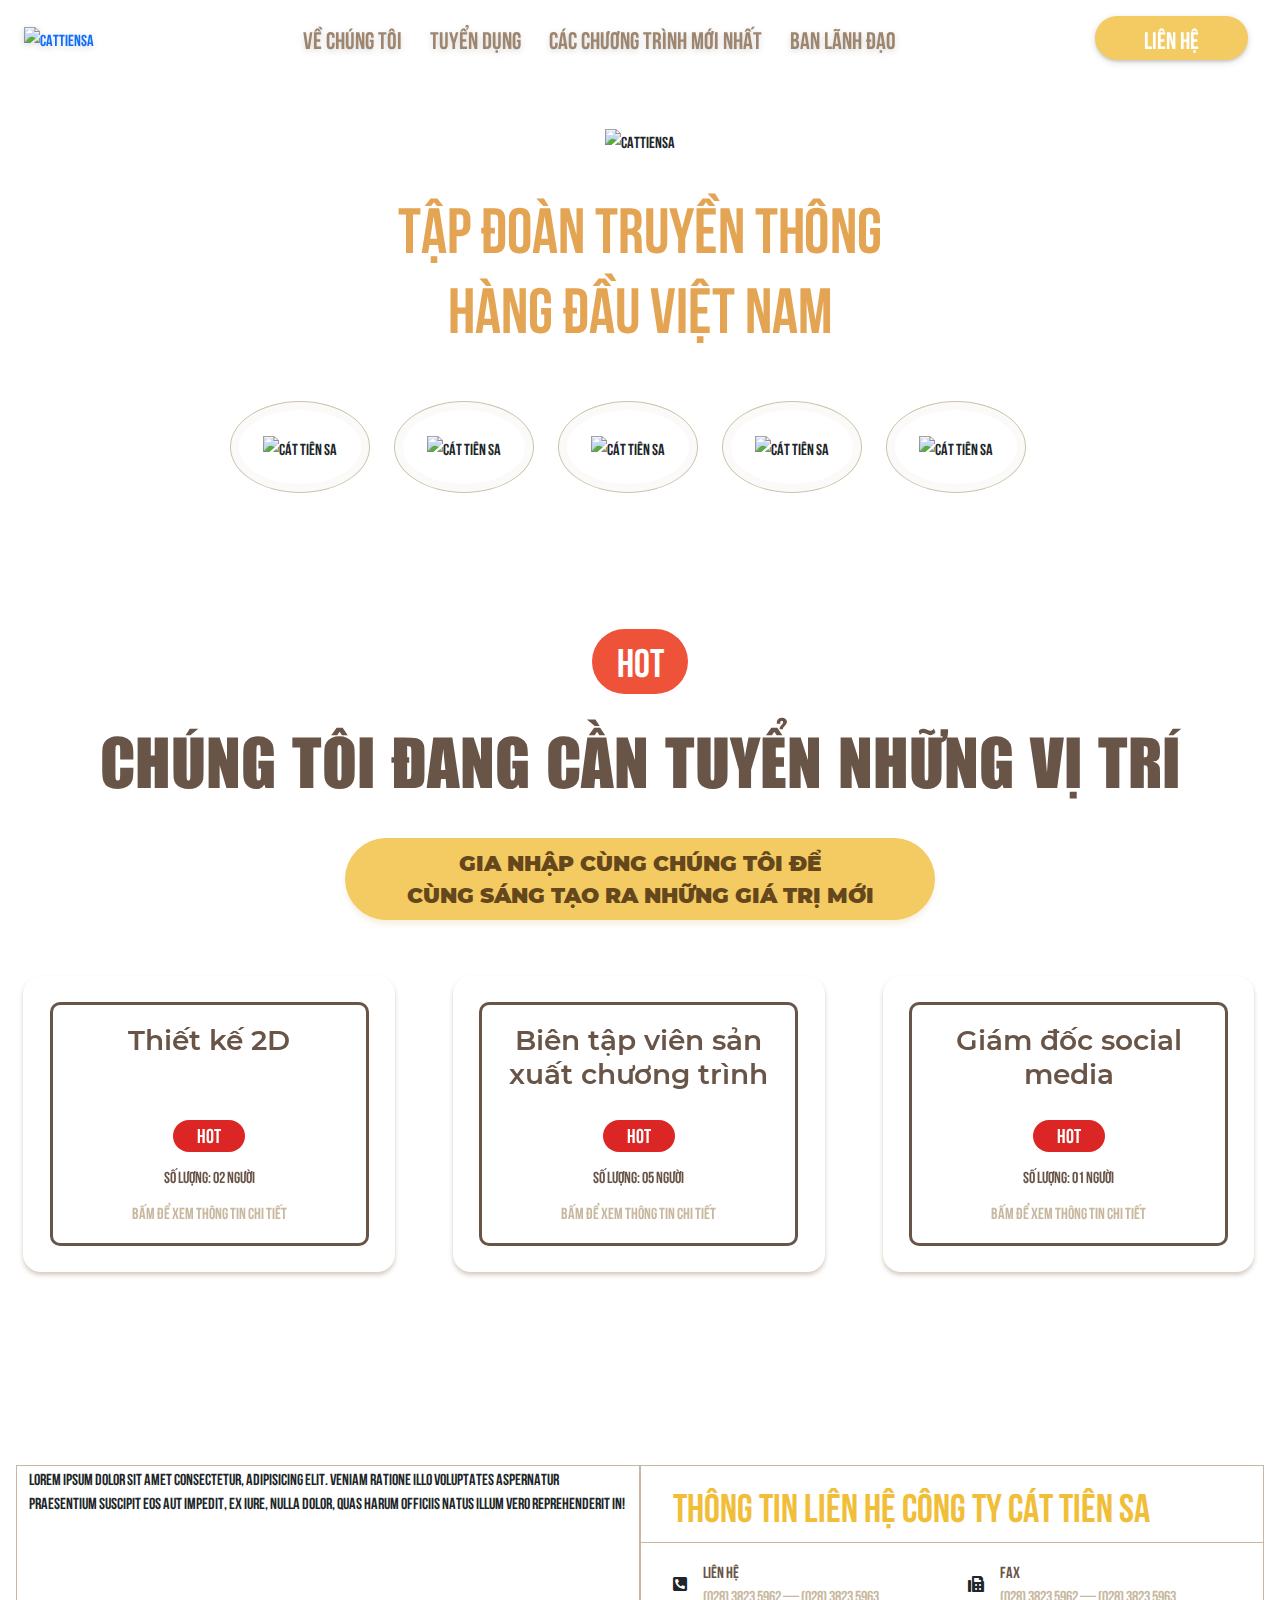
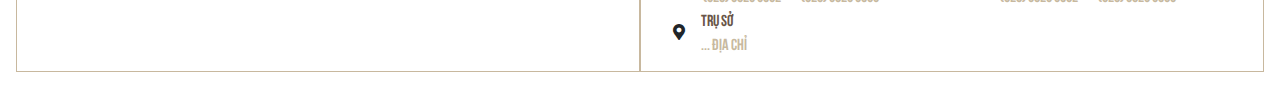
==== commit 219b7abe: "Update" ====
--- a/index.html
+++ b/index.html
@@ -49,7 +49,7 @@
                 <a href="" class="my-5 py-2 px-xxl-3 px-xl-2 text-2xl lg:text-2xl md:text-xl cursor-pointer">Ban lãnh đạo</a>
             </div>
             <div class="item-right me-2">
-                <div class="btnPrimary">
+                <div id="button" class="btnPrimary">
                     Liên hệ
                 </div>
             </div>
@@ -109,7 +109,7 @@
                         </div>
                     </div>
                 </div>
-                <div id="hot-information" class="hot-information section-content active text-center">
+                <div id="hot-information" class="hot-information section-content active text-center mh--100vh">
                     <div class="content">
                         <div class="content-animation">
                             <div class="d-flex flex-column justify-content-center">
--- a/css/style-config.css
+++ b/css/style-config.css
@@ -75,6 +75,23 @@
 }
 
 /* Responsive */
+@-webkit-keyframes fadeIn {
+  0% {
+    opacity: 0;
+  }
+  100% {
+    opacity: 1;
+  }
+}
+@keyframes fadeIn {
+  0% {
+    opacity: 0;
+  }
+  100% {
+    opacity: 1;
+  }
+}
+
 /* spacing */
 .mt--20 {
   margin-top: 20px;
@@ -403,6 +420,10 @@
   height: 100vh;
 }
 
+.mh--100vh {
+  min-height: 100vh;
+}
+
 /* Section padding */
 .section-padding--xlg {
   padding: 80px 0;
--- a/css/custom.css
+++ b/css/custom.css
@@ -75,6 +75,23 @@
 }
 
 /* Responsive */
+@-webkit-keyframes fadeIn {
+  0% {
+    opacity: 0;
+  }
+  100% {
+    opacity: 1;
+  }
+}
+@keyframes fadeIn {
+  0% {
+    opacity: 0;
+  }
+  100% {
+    opacity: 1;
+  }
+}
+
 /* spacing */
 .mt--20 {
   margin-top: 20px;
@@ -401,6 +418,10 @@
 
 .h--100vh {
   height: 100vh;
+}
+
+.mh--100vh {
+  min-height: 100vh;
 }
 
 /* Section padding */
@@ -531,6 +552,10 @@
   list-style: none;
   text-decoration: none !important;
   font-family: UTMBebas !important;
+}
+
+*::-webkit-scrollbar {
+  display: none;
 }
 
 *::before,
@@ -698,7 +723,7 @@
 @media (min-width: 0) and (max-width: 340px) {
   #wrapper #body-main-content #full-main-content .section-content h1 {
     line-height: 2.5rem;
-    margin: .5rem 0;
+    margin: 0.5rem 0;
     font-size: 1.5rem;
   }
 }
@@ -706,7 +731,7 @@
 @media (min-width: 340px) and (max-width: 500px) {
   #wrapper #body-main-content #full-main-content .section-content h1 {
     line-height: 3.5rem;
-    margin: .5rem 0;
+    margin: 0.5rem 0;
     font-size: 2.5rem;
   }
 }
@@ -714,9 +739,14 @@
 @media (min-width: 500px) and (max-width: 700px) {
   #wrapper #body-main-content #full-main-content .section-content h1 {
     line-height: 4rem;
-    margin: .5rem 0;
+    margin: 0.5rem 0;
     font-size: 3rem;
   }
+}
+
+#wrapper #body-main-content #full-main-content .gioi-thieu {
+  -webkit-animation: fadeIn 2s;
+          animation: fadeIn 2s;
 }
 
 @media (min-width: 0) and (max-width: 340px) {
@@ -815,14 +845,14 @@
 
 @media (min-width: 0) and (max-width: 340px) {
   #wrapper #body-main-content #full-main-content .hot-information .content-animation .content-mid h3 {
-    font-size: .75rem;
+    font-size: 0.75rem;
     line-height: 1.1rem;
   }
 }
 
 @media (min-width: 340px) and (max-width: 500px) {
   #wrapper #body-main-content #full-main-content .hot-information .content-animation .content-mid h3 {
-    font-size: .9rem;
+    font-size: 0.9rem;
     line-height: 1.5rem;
   }
 }
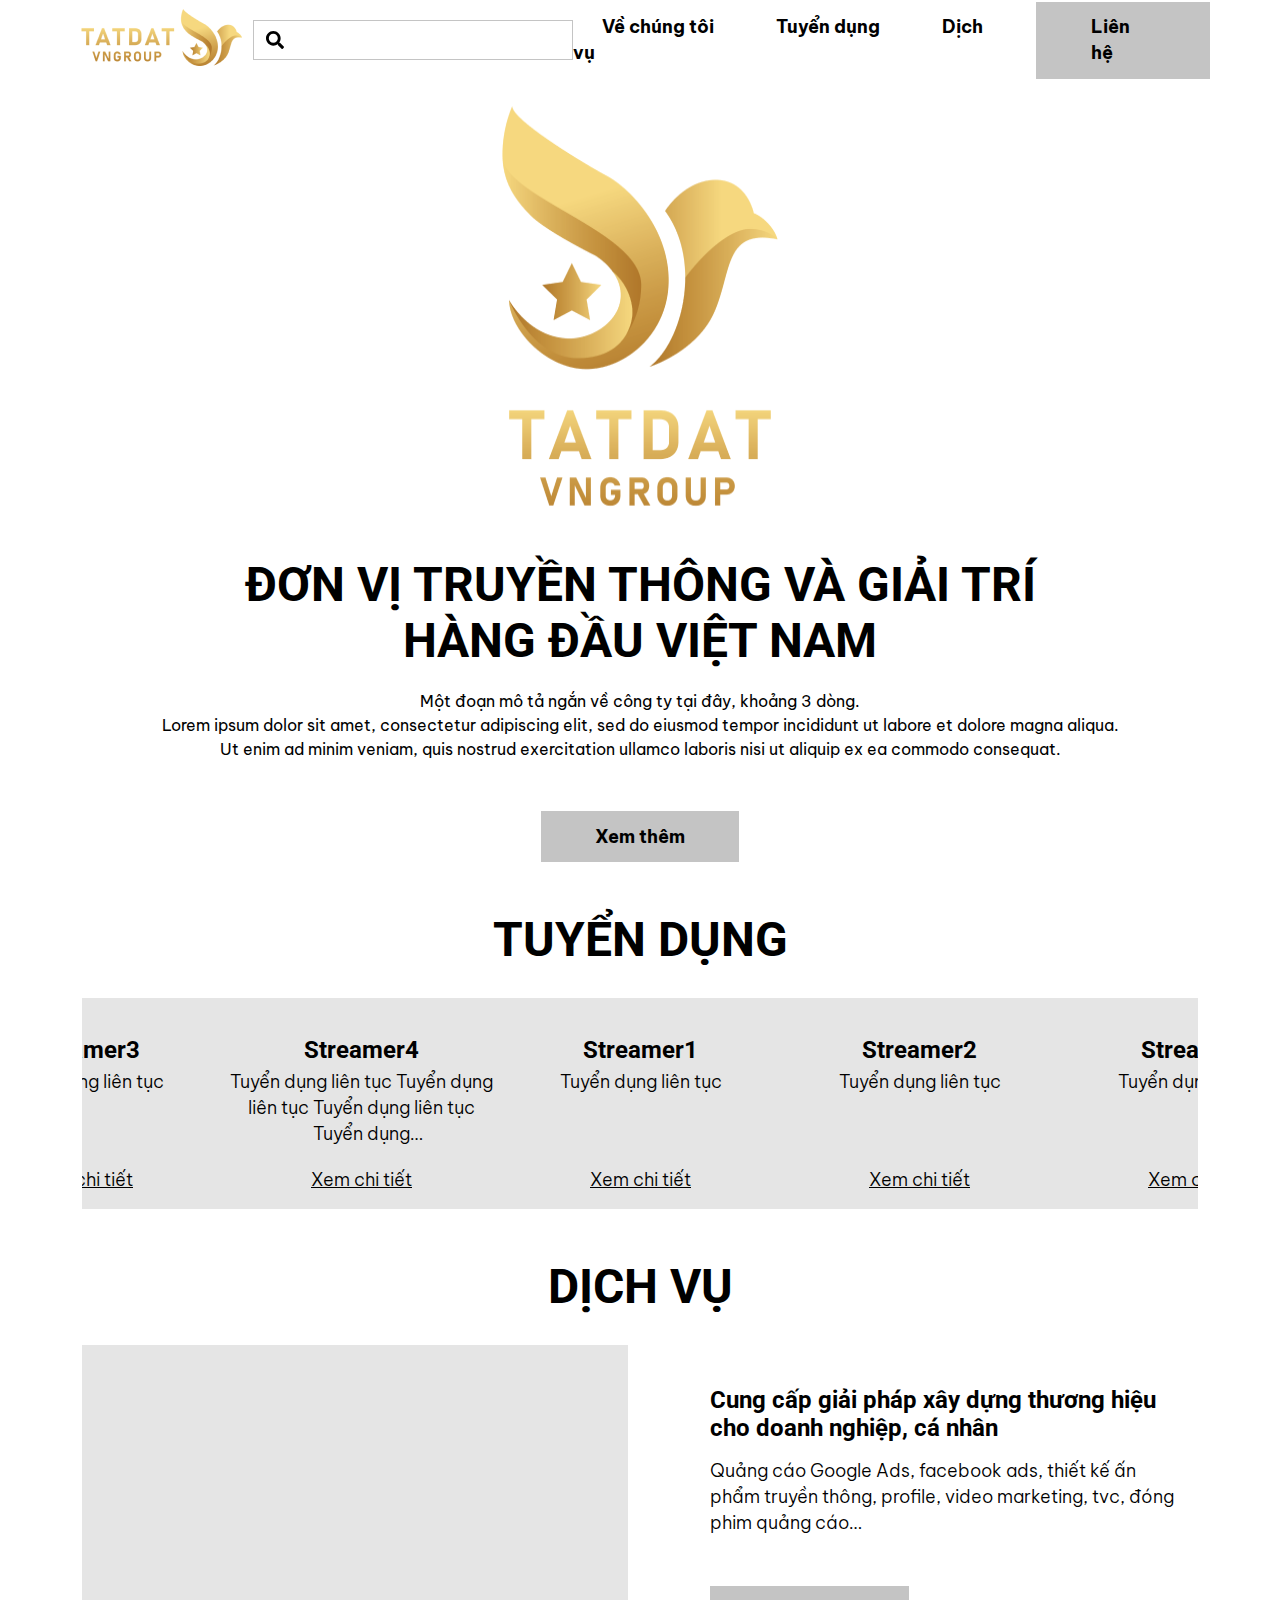
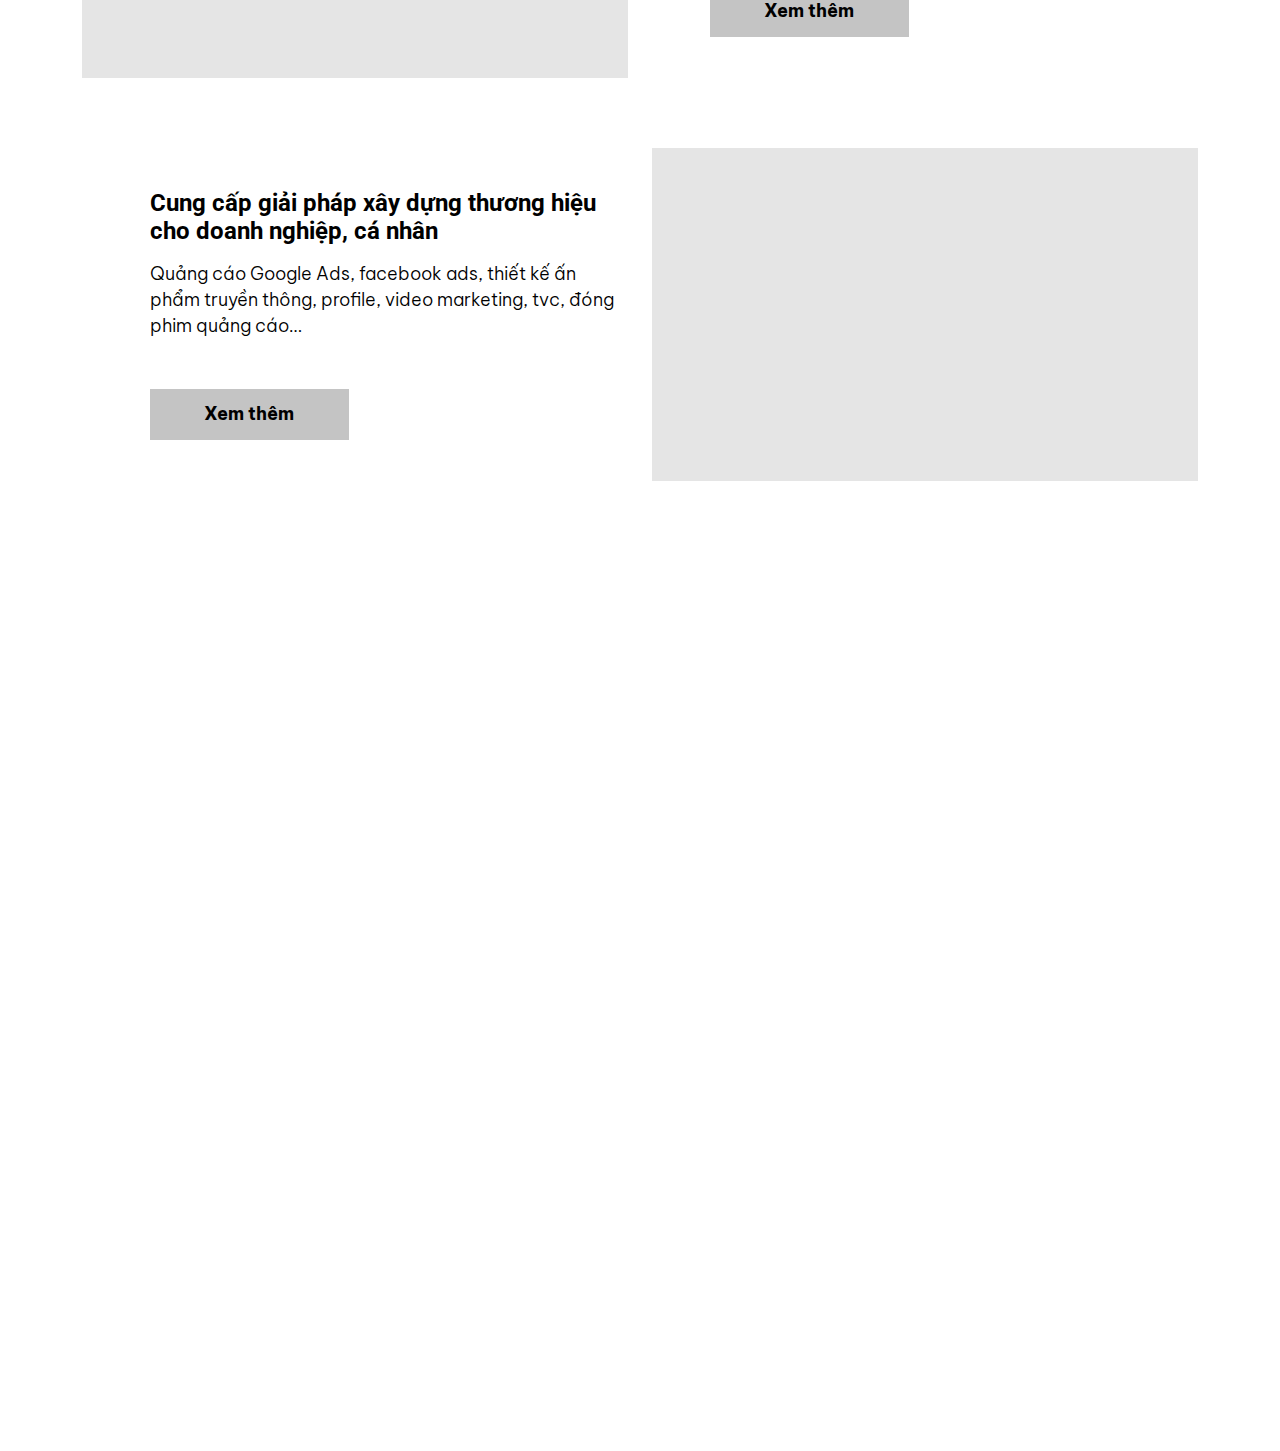
==== commit b83833f8: "." ====
--- a/index.html
+++ b/index.html
@@ -12,25 +12,24 @@
 	<link rel="apple-touch-icon" href="images/icon.png">
 
 	<!-- Google font (font-family: 'Roboto', sans-serif; Poppins ; Satisfy) -->
-	<!-- <link href="https://fonts.googleapis.com/css?family=Open+Sans:300,400,600,700,800" rel="stylesheet"> 
+	<!-- <link href="https://fonts.googleapis.com/css?family=Open+Sans:300,400,600,700,800" rel="stylesheet">
 	<link href="https://fonts.googleapis.com/css?family=Poppins:300,300i,400,400i,500,600,600i,700,700i,800" rel="stylesheet">
 	<link href="https://fonts.googleapis.com/css?family=Roboto:100,300,400,500,700,900" rel="stylesheet">  -->
 
 	<!-- Stylesheets -->
-	<link rel="stylesheet" href="css/bootstrap-5.1.3/bootstrap.min.css">
-    <link rel="stylesheet" href="css/fontawesome/fontawesome.min.css">
+	<link rel="stylesheet" href="css/app.css">
 
-    <!-- Slide css -->
-    <link rel="stylesheet" href="css/owlcarousel2-2.3.4/owl.carousel2-2.3.4.min.css">
-    <link rel="stylesheet" href="css/owlcarousel2-2.3.4/owl.carousel2-2.3.4..theme.default.css">
+	<!-- Slide css -->
+	<link rel="stylesheet" href="css/owlcarousel2-2.3.4/owl.carousel2-2.3.4.min.css">
+	<link rel="stylesheet" href="css/owlcarousel2-2.3.4/owl.carousel2-2.3.4..theme.default.css">
 
 
 	<!-- Cusom css -->
-   <link rel="stylesheet" href="css/style-config.css">
-   <link rel="stylesheet" href="css/custom.css?v0.0.1">
+	<link rel="stylesheet" href="css/custom.css">
 
 	<!-- Modernizer js -->
 	<!-- <script src="js/vendor/modernizr-3.5.0.min.js"></script> -->
+
 </head>
 <body>
 	<!--[if lte IE 9]>
@@ -38,192 +37,136 @@
 	<![endif]-->
 	<!-- Main wrapper -->
 	<main class="wrapper" id="wrapper">
-		<div id="menu" class="d-flex justify-content-between p-4 py-3 align-items-center" style="background-image: url('https://www.cattiensa.com/images/full-top.jpg');">
-            <a href="">
-                <img alt="Cattiensa" width="176px" height="44px" data-src="https://www.cattiensa.com/images/hoa-sen.svg" class="align-middle lazyloaded" src="https://www.cattiensa.com/images/hoa-sen.svg">
-            </a>
-            <div class="item-center">
-                <a href="" class="my-5 py-2 px-xxl-3 px-xl-2 text-2xl lg:text-2xl md:text-xl cursor-pointer">Về chúng tôi</a>
-                <a href="" class="my-5 py-2 px-xxl-3 px-xl-2 text-2xl lg:text-2xl md:text-xl cursor-pointer">Tuyển dụng</a>
-                <a href="" class="my-5 py-2 px-xxl-3 px-xl-2 text-2xl lg:text-2xl md:text-xl cursor-pointer">Các chương trình mới nhất</a>
-                <a href="" class="my-5 py-2 px-xxl-3 px-xl-2 text-2xl lg:text-2xl md:text-xl cursor-pointer">Ban lãnh đạo</a>
+        <div id="sticky-menu" class="container">
+            <div class="image-tdvng">
+                <img src="img/TATDAT VNGROUP - Ngang 1.png" alt="logo-tatdat_vngroup">
             </div>
-            <div class="item-right me-2">
-                <div id="button" class="btnPrimary">
-                    Liên hệ
+            <div class="item-menu-search">
+                <div class="search-box">
+                    <i class="fas fa-search"></i>
+                    <input type="search" name="search-menu" id="search-menu">
                 </div>
             </div>
+            <div class="item-menu-center">
+                <a href="">Về chúng tôi</a>
+                <a href="">Tuyển dụng</a>
+                <a href="">Dịch vụ</a>
+            </div>
+            <div class="button-gray">
+                Liên hệ
+            </div>
         </div>
-        <div id="body-main-content" class="main-content pb-5" style="background-image: url('https://www.cattiensa.com/images/bg2x.jpg');">
-            <div id="full-main-content" class="full-main-content">
-                <div id="gioi-thieu" class="gioi-thieu section-content active text-center">
-                    <div class="content">
-                        <div class="content-animation">
-                            <div class="d-flex flex-column justify-content-center">
-                                <div class="image-content">
-                                    <img alt="Cattiensa" width="420px" height="370px" src="https://www.cattiensa.com/images/logo.svg">
+        <div id="content-top" class="container">
+            <img src="img/TATDAT VNGROUP 1.png" alt="logo-tatdat_vngroup">
+            <div class="mt--20">
+                <h1 class="title">ĐƠN VỊ TRUYỀN THÔNG VÀ GIẢI TRÍ<br>HÀNG ĐẦU VIỆT NAM</h1>
+            </div>
+            <div class="description font--f--bevietnam mt--20">
+                <p>Một đoạn mô tả ngắn về công ty tại đây, khoảng 3 dòng. <br> Lorem ipsum dolor sit amet, consectetur adipiscing elit, sed do eiusmod tempor incididunt ut labore et dolore magna aliqua.<br>Ut enim ad minim veniam, quis nostrud exercitation ullamco laboris nisi ut aliquip ex ea commodo consequat.</p>
+            </div>
+            <div class="button-gray mt--50 mx-auto">
+                Xem thêm
+            </div>
+        </div>
+        <div id="tuyen-dung" class="container mt--50">
+            <div class="mt--20">
+                <h1 class="title">Tuyển dụng</h1>
+            </div>
+            <div class="description font--f--bevietnam mt--30">
+                <div id="slider-tuyen-dung">
+                    <div class="owl-carousel owl-theme owl-dots-custom">
+                        <div class="items">
+                            <div class="items-slide d-flex flex-column justify-content-between">
+                                <div class="content-slide-top">
+                                    <p class="title-slide mt--30 font--f--roboto font--w--bold">Streamer1</p>
+                                    <p class="details">Tuyển dụng liên tục</p>
                                 </div>
-                                <h1 class="text">Tập đoàn truyền thông <br> Hàng đầu việt Nam</h1>
-                                <div>
-                                    <div>
-                                        <div class="itemCompany row justify-content-center w-100">
-                                            <div class="backGround col-xl-2 col-lg-2 col-md-2 col-sm-4">
-                                                <div>
-                                                    <div>
-                                                        <img alt="Cát Tiên Sa" class="" src="https://www.cattiensa.com/images/logo-cattiensa.svg">
-                                                    </div>
-                                                </div>
-                                            </div>
-                                            <div class="backGround col-xl-2 col-lg-2 col-md-2 col-sm-4">
-                                                <div>
-                                                    <div>
-                                                        <img alt="Cát Tiên Sa" class="" src="https://www.cattiensa.com/images/logo-cattiensa.svg">
-                                                    </div>
-                                                </div>
-                                            </div>
-                                            <div class="backGround col-xl-2 col-lg-2 col-md-2 col-sm-4">
-                                                <div>
-                                                    <div>
-                                                        <img alt="Cát Tiên Sa" class="" src="https://www.cattiensa.com/images/logo-cattiensa.svg">
-                                                    </div>
-                                                </div>
-                                            </div>
-                                            <div class="backGround col-xl-2 col-lg-2 col-md-2 col-sm-4">
-                                                <div>
-                                                    <div>
-                                                        <img alt="Cát Tiên Sa" class="" src="https://www.cattiensa.com/images/logo-cattiensa.svg">
-                                                    </div>
-                                                </div>
-                                            </div>
-                                            <div class="backGround col-xl-2 col-lg-2 col-md-2 col-sm-4">
-                                                <div>
-                                                    <div>
-                                                        <img alt="Cát Tiên Sa" class="" src="https://www.cattiensa.com/images/logo-cattiensa.svg">
-                                                    </div>
-                                                </div>
-                                            </div>
-                                        </div>
-                                    </div>
-                                </div>
+                                <p class="details-information mb-2">Xem chi tiết</p>
                             </div>
                         </div>
-                    </div>
-                </div>
-                <div id="hot-information" class="hot-information section-content active text-center mh--100vh">
-                    <div class="content">
-                        <div class="content-animation">
-                            <div class="d-flex flex-column justify-content-center">
-                                <div class="content-top">
-                                    <div class="hot-label">HOT</div>
-                                    <h1 class="text-uppercase font-impact">CHÚNG TÔI ĐANG CẦN TUYỂN NHỮNG VỊ TRÍ</h1>
+                        <div class="items">
+                            <div class="items-slide d-flex flex-column justify-content-between">
+                                <div class="content-slide-top">
+                                    <p class="title-slide mt--30 font--f--roboto font--w--bold">Streamer2</p>
+                                    <p class="details">Tuyển dụng liên tục</p>
                                 </div>
-                                <div class="content-mid">
-                                    <h3 class="big-label-yellow py-2 mb-5 font-montserrat">Gia nhập cùng chúng tôi để <br> Cùng sáng tạo ra những giá trị mới</h3>
+                                <p class="details-information mb-2">Xem chi tiết</p>
+                            </div>
+                        </div>
+                        <div class="items">
+                            <div class="items-slide d-flex flex-column justify-content-between">
+                                <div class="content-slide-top">
+                                    <p class="title-slide mt--30 font--f--roboto font--w--bold">Streamer3</p>
+                                    <p class="details">Tuyển dụng liên tục</p>
                                 </div>
-                                <div class="content-bot">
-                                    <div id="slider">
-                                        <div class="owl-carousel owl-theme">
-                                            <div class="items">
-                                                <div class="outline">
-                                                    <div class="outborder">
-                                                        <div class="content-slider d-flex flex-column">
-                                                            <h3 class="font-montserratsemibold">Biên tập viên sản xuất chương trình</h3>
-                                                            <div class="hot-title">HOT</div>
-                                                            <p>Số lượng: 05 người</p>
-                                                            <p>Bấm để xem thông tin chi tiết</p>
-                                                        </div>
-                                                    </div>
-                                                </div>
-                                            </div>
-                                            <div class="items">
-                                                <div class="outline">
-                                                    <div class="outborder">
-                                                        <div class="content-slider d-flex flex-column">
-                                                            <h3 class="font-montserratsemibold">Giám đốc social media</h3>
-                                                            <div class="hot-title">HOT</div>
-                                                            <p>Số lượng: 01 người</p>
-                                                            <p>Bấm để xem thông tin chi tiết</p>
-                                                        </div>
-                                                    </div>
-                                                </div>
-                                            </div>
-                                            <div class="items">
-                                                <div class="outline">
-                                                    <div class="outborder">
-                                                        <div class="content-slider d-flex flex-column">
-                                                            <h3 class="font-montserratsemibold">Thiết kế 2D</h3>
-                                                            <div class="hot-title">HOT</div>
-                                                            <p>Số lượng: 02 người</p>
-                                                            <p>Bấm để xem thông tin chi tiết</p>
-                                                        </div>
-                                                    </div>
-                                                </div>
-                                            </div>
-                                            <!-- <div class="items">
-                                                <img alt="Cát Tiên Sa" width="67px" height="75px" class="" src="https://www.cattiensa.com/images/logo-cattiensa.svg">
-                                            </div> -->
-                                        </div>
-                                    </div>
+                                <p class="details-information mb-2">Xem chi tiết</p>
+                            </div>
+                        </div>
+                        <div class="items">
+                            <div class="items-slide d-flex flex-column justify-content-between">
+                                <div class="content-slide-top">
+                                    <p class="title-slide mt--30 font--f--roboto font--w--bold">Streamer4</p>
+                                    <p class="details">Tuyển dụng liên tục Tuyển dụng liên tục Tuyển dụng liên tục Tuyển dụng
+                                        liên tục Tuyển dụng liên tục Tuyển dụng liên tục Tuyển dụng liên tục Tuyển dụng liên
+                                        tục Tuyển dụng liên tục Tuyển dụng liên tục</p>
                                 </div>
+                                <p class="details-information mb-2">Xem chi tiết</p>
                             </div>
                         </div>
                     </div>
                 </div>
             </div>
         </div>
-        <!-- Set up your HTML -->
-        <footer>
-            <div class="footer row m-3">
-                <div class="footer-left col-lg-6 col-sm-12 col-xl-6 border-solid">
-                    Lorem ipsum dolor sit amet consectetur, adipisicing elit. Veniam ratione illo voluptates aspernatur praesentium suscipit eos aut impedit, ex iure, nulla dolor, quas harum officiis natus illum vero reprehenderit in!
-                </div>
-                <div class="footer-right col-lg-6 col-sm-12 col-xl-6 d-flex flex-column border-solid">
-                    <div class="footer-right-top border-bottom-solid">
-                        <div class="title py-2">
-                            Thông tin liên hệ công ty cát tiên sa
+        <div id="service" class="container mt--50">
+            <div class="mt--20">
+                <h1 class="title">Dịch vụ</h1>
+            </div>
+            <div class="details-service font--f--bevietnam mt--30">
+                <div class="group-details mb--70 row">
+                    <img class="col-lg-6" src="img/Rectangle 5.png" alt="">
+                    <div class="content-detail col-lg-6">
+                        <div class="content-top">
+                            <h3>Cung cấp giải pháp xây dựng thương hiệu cho doanh nghiệp, cá nhân</h3>
+                        </div>
+                        <div class="content-mid mt-3">
+                            Quảng cáo Google Ads, facebook ads, thiết kế ấn phẩm truyền thông, profile, video marketing, tvc, đóng phim quảng cáo…
+                        </div>
+                        <div class="button-gray mt--50 content-bot">
+                            Xem thêm
                         </div>
                     </div>
-                    <div class="footer-right-bot">
-                        <div class="top d-flex">
-                            <div class="contact d-flex align-items-center">
-                                <p><i class="fas fa-phone-square-alt"></i></p>
-                                <div class="foot-content">
-                                    <p class="title">Liên hệ</p>
-                                    <p class="text">(028) 3823 5962 — (028) 3823 5963</p>
-                                </div>
-                            </div>
-                            <div class="contact-fax d-flex align-items-center">
-                                <p><i class="fas fa-fax"></i></p>
-                                <div class="foot-content">
-                                    <p class="title">Fax</p>
-                                    <p class="text">(028) 3823 5962 — (028) 3823 5963</p>
-                                </div>
-                            </div>
+                </div>
+                <div class="group-details mb--70 row">
+                    <img class="col-lg-6" src="img/Rectangle 5.png" alt="">
+                    <div class="content-detail col-lg-6">
+                        <div class="content-top">
+                            <h3>Cung cấp giải pháp xây dựng thương hiệu cho doanh nghiệp, cá nhân</h3>
                         </div>
-                        <div class="top d-flex">
-                            <div class="contact-address d-flex align-items-center">
-                                <p><i class="fas fa-map-marker-alt"></i></p>
-                                <div class="foot-content">
-                                    <p class="title">Trụ sở</p>
-                                    <p class="text">... Địa chỉ</p>
-                                </div>
-                            </div>
+                        <div class="content-mid mt-3">
+                            Quảng cáo Google Ads, facebook ads, thiết kế ấn phẩm truyền thông, profile, video marketing, tvc, đóng phim quảng cáo…
+                        </div>
+                        <div class="button-gray mt--50 content-bot">
+                            Xem thêm
                         </div>
                     </div>
                 </div>
             </div>
-        </footer>
+        </div>
+        <div class="mh--100vh">
+
+        </div>
 	</main>
 	<!-- //Main wrapper -->
 
 	<!-- JS Files -->
-	<!-- <script src="js/popper.min.js"></script> -->
-	<script src="js/bootstrap/bootstrap.min.js"></script>
+	<script src="js/app.js"></script>
 	<script src="js/jquery-3.6.0.min.js"></script>
 	<script src="js/owl.carousel2-2.3.4.min.js"></script>
-	<script src="js/custom.js"></script>
+	<script src="js/index.js"></script>
+	<!-- <script src="{{ mix("user/js/app.js") }}"></script> -->
 	<!-- <script src="js/plugins.js"></script> -->
 	<!-- <script src="js/active.js"></script> -->
-	
+
+
 </body>
-</html>+</html>
--- a/css/custom.css
+++ b/css/custom.css
@@ -1,31 +1,29 @@
+@import url(https://fonts.googleapis.com/css2?family=Be+Vietnam:ital,wght@0,100;0,300;0,400;0,500;0,600;0,700;0,800;1,100;1,300;1,400;1,500;1,600;1,700;1,800&display=swap);
+@import url(https://fonts.googleapis.com/css2?family=Roboto:wght@700&display=swap);
 @font-face {
   font-family: UTMBebas;
-  src: url("webfonts/UTM Bebas.ttf") format("truetype");
+  src: url("/fonts/UTM Bebas.ttf?49f17f3e87d7aa1e0f8752f9b16baa82") format("truetype");
   font-weight: normal;
   font-style: normal;
 }
-
 @font-face {
   font-family: UTMImpact;
-  src: url("webfonts/UTM Impact.ttf") format("truetype");
+  src: url("/fonts/UTM Impact.ttf?8d0dcfbeb67fe26e6ecfc764c2b74c0d") format("truetype");
   font-weight: normal;
   font-style: normal;
 }
-
 @font-face {
   font-family: UTMMontserrat;
-  src: url("webfonts/Montserrat-Black.ttf") format("truetype");
+  src: url(/fonts/Montserrat-Black.ttf?46e8b3d6aad6545789584deda0e29b75) format("truetype");
   font-weight: normal;
   font-style: normal;
 }
-
 @font-face {
   font-family: UTMMontserratSemiBold;
-  src: url("webfonts/Montserrat-SemiBold.ttf") format("truetype");
+  src: url(/fonts/Montserrat-SemiBold.ttf?fa8441f345d83a0bc4ec345a6948dbb0) format("truetype");
   font-weight: normal;
   font-style: normal;
 }
-
 .font-impact {
   font-family: UTMImpact !important;
 }
@@ -44,8 +42,7 @@
 
 .btnPrimary {
   background: #f3cb62;
-  -webkit-box-shadow: 0 2px 2px rgba(90, 90, 90, 0.15);
-          box-shadow: 0 2px 2px rgba(90, 90, 90, 0.15);
+  box-shadow: 0 2px 2px rgba(90, 90, 90, 0.15);
   border-radius: 30px;
   padding: 4px 49px;
   font-size: 24px;
@@ -91,7 +88,22 @@
     opacity: 1;
   }
 }
-
+@-webkit-keyframes mymove {
+  0% {
+    transform: scaleX(0);
+  }
+  100% {
+    transform: scaleX(1);
+  }
+}
+@keyframes mymove {
+  0% {
+    transform: scaleX(0);
+  }
+  100% {
+    transform: scaleX(1);
+  }
+}
 /* spacing */
 .mt--20 {
   margin-top: 20px;
@@ -149,6 +161,118 @@
   margin-top: 150px;
 }
 
+.mr--20 {
+  margin-right: 20px;
+}
+
+.mr--30 {
+  margin-right: 30px;
+}
+
+.mr--40 {
+  margin-right: 40px;
+}
+
+.mr--50 {
+  margin-right: 50px;
+}
+
+.mr--60 {
+  margin-right: 60px;
+}
+
+.mr--70 {
+  margin-right: 70px;
+}
+
+.mr--80 {
+  margin-right: 80px;
+}
+
+.mr--90 {
+  margin-right: 90px;
+}
+
+.mr--100 {
+  margin-right: 100px;
+}
+
+.mr--110 {
+  margin-right: 110px;
+}
+
+.mr--120 {
+  margin-right: 120px;
+}
+
+.mr--130 {
+  margin-right: 130px;
+}
+
+.mr--140 {
+  margin-right: 140px;
+}
+
+.mr--150 {
+  margin-right: 150px;
+}
+
+.mb--20 {
+  margin-bottom: 20px;
+}
+
+.mb--30 {
+  margin-bottom: 30px;
+}
+
+.mb--40 {
+  margin-bottom: 40px;
+}
+
+.mb--50 {
+  margin-bottom: 50px;
+}
+
+.mb--60 {
+  margin-bottom: 60px;
+}
+
+.mb--70 {
+  margin-bottom: 70px;
+}
+
+.mb--80 {
+  margin-bottom: 80px;
+}
+
+.mb--90 {
+  margin-bottom: 90px;
+}
+
+.mb--100 {
+  margin-bottom: 100px;
+}
+
+.mb--110 {
+  margin-bottom: 110px;
+}
+
+.mb--120 {
+  margin-bottom: 120px;
+}
+
+.mb--130 {
+  margin-bottom: 130px;
+}
+
+.mb--140 {
+  margin-bottom: 140px;
+}
+
+.mb--150 {
+  margin-bottom: 150px;
+}
+
 /* spacing */
 .pt--30 {
   padding-top: 30px;
@@ -202,6 +326,58 @@
   padding-top: 150px;
 }
 
+.pl--30 {
+  padding-left: 30px;
+}
+
+.pl--40 {
+  padding-left: 40px;
+}
+
+.pl--50 {
+  padding-left: 50px;
+}
+
+.pl--60 {
+  padding-left: 60px;
+}
+
+.pl--70 {
+  padding-left: 70px;
+}
+
+.pl--80 {
+  padding-left: 80px;
+}
+
+.pl--90 {
+  padding-left: 90px;
+}
+
+.pl--100 {
+  padding-left: 100px;
+}
+
+.pl--110 {
+  padding-left: 110px;
+}
+
+.pl--120 {
+  padding-left: 120px;
+}
+
+.pl--130 {
+  padding-left: 130px;
+}
+
+.pl--140 {
+  padding-left: 140px;
+}
+
+.pl--150 {
+  padding-left: 150px;
+}
+
 /* spacing */
 .pb--30 {
   padding-bottom: 30px;
@@ -346,7 +522,7 @@
 }
 
 .text--underline {
-  text-decoration: underline;
+  text-decoration: underline !important;
 }
 
 /* Font specialized */
@@ -392,6 +568,12 @@
   width: 100vw;
 }
 
+.w--fitcontent {
+  width: -webkit-fit-content;
+  width: -moz-fit-content;
+  width: fit-content;
+}
+
 .h--100 {
   height: 100%;
 }
@@ -422,6 +604,55 @@
 
 .mh--100vh {
   min-height: 100vh;
+}
+
+/* Font */
+.font--w--100 {
+  font-weight: 100;
+}
+
+.font--w--200 {
+  font-weight: 200;
+}
+
+.font--w--300 {
+  font-weight: 300;
+}
+
+.font--w--400 {
+  font-weight: 400;
+}
+
+.font--w--500 {
+  font-weight: 500;
+}
+
+.font--w--600 {
+  font-weight: 600;
+}
+
+.font--w--700 {
+  font-weight: 700;
+}
+
+.font--w--800 {
+  font-weight: 800;
+}
+
+.font--w--900 {
+  font-weight: 900;
+}
+
+.font--w--bold {
+  font-weight: bold;
+}
+
+.font--f--bevietnam {
+  font-family: "Be Vietnam" !important;
+}
+
+.font--f--roboto {
+  font-family: "Roboto" !important;
 }
 
 /* Section padding */
@@ -449,109 +680,121 @@
   .section-padding--xlg {
     padding: 80px 0;
   }
+
   .section-padding--lg {
     padding: 80px 0;
   }
+
   .page-blog-details.section-padding--lg.bg--white {
     padding-bottom: 60px;
   }
+
   .page-blog.bg--white.section-padding--lg.blog-sidebar.right-sidebar {
     padding-bottom: 45px;
   }
+
   .section-padding--md {
     padding: 85px 0;
   }
+
   .section-padding--sm {
     padding: 70px 0;
   }
+
   .section-padding--xs {
     padding: 60px 0;
   }
+
   .md-mt-30 {
     margin-top: 30px;
   }
+
   .md-mt-40 {
     margin-top: 40px;
   }
+
   .md-mb-40 {
     margin-bottom: 40px;
   }
 }
-
 @media only screen and (max-width: 767px) {
   .section-padding--xlg {
     padding: 80px 0;
   }
+
   .section-padding--lg {
     padding: 80px 0;
   }
+
   .section-padding--md {
     padding: 60px 0;
   }
+
   .section-padding--sm {
     padding: 50px 0;
   }
+
   .section-padding--xs {
     padding: 50px 0;
   }
+
   .page-blog.bg--white.section-padding--lg.blog-sidebar.right-sidebar {
     padding-bottom: 60px;
   }
+
   .page-about.about_area.bg--white.section-padding--lg {
     padding-bottom: 55px;
   }
+
   .page-blog-details.section-padding--lg.bg--white {
     padding-bottom: 60px;
   }
+
   .sm-mt-30 {
     margin-top: 30px;
   }
+
   .sm-mt-40 {
     margin-top: 40px;
   }
+
   .sm-mb-40 {
     margin-bottom: 40px;
   }
 }
-
 @media only screen and (max-width: 575px) {
   .xs-mt-0 {
     margin-top: 0;
   }
+
   .xs-mt-30 {
     margin-top: 30px;
   }
+
   .xs-mt-40 {
     margin-top: 40px;
   }
+
   .xs-pt-100 {
     padding-top: 100px !important;
   }
+
   .xs-mt--30 {
     margin-top: -30px !important;
   }
+
   .xs-pb-0 {
     padding-bottom: 0 !important;
   }
 }
-
-@font-face {
-  font-family: UTMBebas;
-  src: url("webfonts/UTM Bebas.ttf") format("truetype");
-  font-weight: normal;
-  font-style: normal;
-  font-size: 1.3rem !important;
-}
-
 *:not(i) {
   margin: 0;
   padding: 0;
-  -webkit-box-sizing: border-box;
   box-sizing: border-box;
   -webkit-tap-highlight-color: rgba(0, 0, 0, 0.13);
   list-style: none;
   text-decoration: none !important;
-  font-family: UTMBebas !important;
+  color: #000000;
 }
 
 *::-webkit-scrollbar {
@@ -560,396 +803,154 @@
 
 *::before,
 *::after {
-  -webkit-box-sizing: border-box;
-          box-sizing: border-box;
-}
-
-.hot-label {
-  background: #ee533a;
-  border-radius: 40px;
-  color: #fff;
-  text-transform: uppercase;
-  font-size: 2.5rem;
-  width: 6rem;
-  margin: auto;
-  padding-bottom: 5px;
-}
-
-@media (min-width: 0) and (max-width: 340px) {
-  .hot-label {
-    font-size: 1.2rem;
-    width: 4rem;
-  }
-}
-
-@media (min-width: 340px) and (max-width: 500px) {
-  .hot-label {
-    font-size: 1.8rem;
-    width: 5rem;
-  }
-}
-
-@media (min-width: 500px) and (max-width: 700px) {
-  .hot-label {
-    font-size: 2rem;
-    width: 5rem;
-  }
-}
-
-.hot-title {
-  background: #dc2626;
-  border-radius: 40px;
-  color: #fff;
-  text-transform: uppercase;
-  font-size: 1.25rem;
-  width: 4.5rem;
-  margin: auto;
-  padding-bottom: 2px;
-}
-
-.big-label-yellow {
-  background: #f3cb62;
-  border: 0.5px solid #f3cb62;
-  -webkit-box-shadow: 0 5px 5px rgba(182, 131, 0, 0.1);
-          box-shadow: 0 5px 5px rgba(182, 131, 0, 0.1);
-  border-radius: 65px;
-  -webkit-box-align: center;
-      -ms-flex-align: center;
-          align-items: center;
-  text-align: center;
-  color: #64471c;
-  text-transform: uppercase;
+  box-sizing: border-box;
+}
+
+.owl-dots-custom .owl-dots {
+  position: absolute;
+  bottom: 4vw;
+  right: 1.5rem;
+}
+.owl-dots-custom .owl-dots .active span {
+  background-color: #f3cb62 !important;
+  width: 32px !important;
+  border-radius: 6px !important;
+  -webkit-animation: mymove 0.8s;
+          animation: mymove 0.8s;
+}
+
+.button-gray {
+  background-color: #C4C4C4;
+  font-family: Be Vietnam;
+  font-style: normal;
+  font-weight: bold;
+  font-size: 18px;
+  line-height: 26px;
+  padding: 0.8rem 3.4rem;
   width: -webkit-fit-content;
   width: -moz-fit-content;
   width: fit-content;
-  padding-left: 3.8rem;
-  padding-right: 3.8rem;
-  margin-left: auto;
-  margin-right: auto;
-}
-
-@media (min-width: 0) and (max-width: 340px) {
-  .big-label-yellow {
-    padding-left: 1.2rem;
-    padding-right: 1.2rem;
-  }
-}
-
-@media (min-width: 340px) and (max-width: 500px) {
-  .big-label-yellow {
-    padding-left: 1.5rem;
-    padding-right: 1.5rem;
-  }
-}
-
-@media (min-width: 500px) and (max-width: 700px) {
-  .big-label-yellow {
-    padding-left: 2.1rem;
-    padding-right: 2.1rem;
-  }
-}
-
-.owl-carousel .owl-stage {
-  display: -webkit-box;
-  display: -ms-flexbox;
-  display: flex;
+}
+
+.title {
+  font-family: "Roboto";
+  font-style: normal;
+  font-weight: bold;
+  font-size: 48px;
+  line-height: 56px;
+  text-align: center;
+  text-transform: uppercase;
+}
+
+a {
+  font-family: "Be Vietnam";
+  font-style: normal;
+  font-weight: bold;
+  font-size: 18px;
+  line-height: 26px;
+}
+
+h3 {
+  font-family: "Roboto";
+  font-style: normal;
+  font-weight: bold;
+  font-size: 24px;
+  line-height: 28px;
 }
 
 #wrapper {
   position: relative;
-}
-
-#wrapper #menu {
-  z-index: 5;
-  padding: 14px 28.05px;
-  background-size: cover;
-  -webkit-filter: drop-shadow(0 2px 3px rgba(0, 0, 0, 0.15));
-          filter: drop-shadow(0 2px 3px rgba(0, 0, 0, 0.15));
-  position: fixed;
-  width: 100vw;
-  top: 0;
-}
-
-@media (max-width: 1000px) {
-  #wrapper #menu {
-    display: none !important;
-  }
-}
-
-#wrapper #menu .item-center > a {
-  color: #9e856e;
-  border-radius: 5px;
-  margin-left: 10px;
-  text-transform: uppercase;
-  font-size: 1.5rem;
-  line-height: 2rem;
-}
-
-@media (min-width: 1700px) {
-  #wrapper #menu .item-center > a {
-    padding-right: 2rem !important;
-    padding-left: 2rem !important;
-  }
-}
-
-#wrapper #body-main-content {
-  -o-object-fit: cover;
-     object-fit: cover;
-  background-size: cover;
-  background-position: 50%;
-  background-repeat: no-repeat;
+  background-color: #FFFFFF;
+}
+
+#sticky-menu {
+  display: flex;
+  justify-content: space-between;
+  align-items: center;
+  padding: 0.1rem 0;
+}
+#sticky-menu .item-menu-search .search-box {
+  position: relative;
+}
+#sticky-menu .item-menu-search .search-box svg {
+  position: absolute;
+  height: 100%;
+  width: 18px;
+  margin-left: 13px;
+}
+#sticky-menu .item-menu-search .search-box input {
+  border: 1px solid #C4C4C4;
+  width: 320px;
+  height: 40px;
+}
+#sticky-menu .item-menu-center a {
+  margin: 0 28.5px;
+}
+
+#content-top {
+  text-align: center;
+}
+#content-top img {
+  width: 456px;
+  height: 456px;
+}
+
+#slider-tuyen-dung .items {
+  padding: 0.5rem;
+  text-align: center;
+  background-color: #E5E5E5;
+  min-height: 13.15rem;
+  max-height: 13.15rem;
+  max-width: 17.85rem;
+  height: 100%;
+  display: grid;
+}
+#slider-tuyen-dung .items .items-slide .title-slide {
+  font-style: normal;
+  font-size: 24px;
+  line-height: 28px;
+}
+#slider-tuyen-dung .items .items-slide .details {
+  margin-top: 5px;
   width: 100%;
-  background-attachment: fixed;
-}
-
-#wrapper #body-main-content #full-main-content {
-  height: 100%;
-}
-
-#wrapper #body-main-content #full-main-content .section-content:not(.active) {
-  display: none;
-}
-
-#wrapper #body-main-content #full-main-content .section-content {
-  padding-top: 8rem;
-}
-
-#wrapper #body-main-content #full-main-content .section-content h1 {
-  line-height: 5rem;
-  margin: 2rem 0;
-  font-size: 4rem;
-}
-
-@media (min-width: 0) and (max-width: 340px) {
-  #wrapper #body-main-content #full-main-content .section-content h1 {
-    line-height: 2.5rem;
-    margin: 0.5rem 0;
-    font-size: 1.5rem;
-  }
-}
-
-@media (min-width: 340px) and (max-width: 500px) {
-  #wrapper #body-main-content #full-main-content .section-content h1 {
-    line-height: 3.5rem;
-    margin: 0.5rem 0;
-    font-size: 2.5rem;
-  }
-}
-
-@media (min-width: 500px) and (max-width: 700px) {
-  #wrapper #body-main-content #full-main-content .section-content h1 {
-    line-height: 4rem;
-    margin: 0.5rem 0;
-    font-size: 3rem;
-  }
-}
-
-#wrapper #body-main-content #full-main-content .gioi-thieu {
-  -webkit-animation: fadeIn 2s;
-          animation: fadeIn 2s;
-}
-
-@media (min-width: 0) and (max-width: 340px) {
-  #wrapper #body-main-content #full-main-content .gioi-thieu .image-content img {
-    width: 150px;
-    height: 200px;
-  }
-}
-
-@media (min-width: 340px) and (max-width: 500px) {
-  #wrapper #body-main-content #full-main-content .gioi-thieu .image-content img {
-    width: 250px;
-    height: 300px;
-  }
-}
-
-@media (min-width: 500px) and (max-width: 700px) {
-  #wrapper #body-main-content #full-main-content .gioi-thieu .image-content img {
-    width: 300px;
-    height: 350px;
-  }
-}
-
-#wrapper #body-main-content #full-main-content .gioi-thieu h1 {
-  color: #e3a554;
-}
-
-#wrapper #body-main-content #full-main-content .gioi-thieu .itemCompany {
-  margin-top: 1rem;
-}
-
-#wrapper #body-main-content #full-main-content .gioi-thieu .itemCompany .backGround {
-  margin: 0.5rem 0;
-  width: -webkit-fit-content;
-  width: -moz-fit-content;
-  width: fit-content;
-}
-
-#wrapper #body-main-content #full-main-content .gioi-thieu .itemCompany .backGround > div {
-  background: rgba(168, 148, 123, 0.05);
-  -webkit-backdrop-filter: blur(33px);
-          backdrop-filter: blur(33px);
-  border: 1px solid #c9c5aa;
-  border-radius: 50%;
-  width: -webkit-fit-content;
-  width: -moz-fit-content;
-  width: fit-content;
-  margin: auto;
-}
-
-#wrapper #body-main-content #full-main-content .gioi-thieu .itemCompany .backGround > div > div {
-  width: -webkit-fit-content;
-  width: -moz-fit-content;
-  width: fit-content;
-  padding: 1.5rem 1.5rem;
-  margin: 0 1rem;
-  background-color: #ffffff;
-  border-radius: 50%;
-  margin: 0.5rem;
-}
-
-#wrapper #body-main-content #full-main-content .gioi-thieu .itemCompany .backGround > div > div > img {
-  width: 67px;
-  height: 75px;
-}
-
-@media (min-width: 0) and (max-width: 340px) {
-  #wrapper #body-main-content #full-main-content .gioi-thieu .itemCompany .backGround > div > div > img {
-    width: 30px;
-    height: 36px;
-  }
-}
-
-@media (min-width: 340px) and (max-width: 500px) {
-  #wrapper #body-main-content #full-main-content .gioi-thieu .itemCompany .backGround > div > div > img {
-    width: 50px;
-    height: 56px;
-  }
-}
-
-@media (min-width: 500px) and (max-width: 700px) {
-  #wrapper #body-main-content #full-main-content .gioi-thieu .itemCompany .backGround > div > div > img {
-    width: 58px;
-    height: 64px;
-  }
-}
-
-#wrapper #body-main-content #full-main-content .hot-information .content-animation .content-top h1 {
-  color: #695548;
-}
-
-#wrapper #body-main-content #full-main-content .hot-information .content-animation .content-mid h3 {
-  font-size: 1.35rem;
-  line-height: 2rem;
-}
-
-@media (min-width: 0) and (max-width: 340px) {
-  #wrapper #body-main-content #full-main-content .hot-information .content-animation .content-mid h3 {
-    font-size: 0.75rem;
-    line-height: 1.1rem;
-  }
-}
-
-@media (min-width: 340px) and (max-width: 500px) {
-  #wrapper #body-main-content #full-main-content .hot-information .content-animation .content-mid h3 {
-    font-size: 0.9rem;
-    line-height: 1.5rem;
-  }
-}
-
-@media (min-width: 500px) and (max-width: 700px) {
-  #wrapper #body-main-content #full-main-content .hot-information .content-animation .content-mid h3 {
-    font-size: 1rem;
-    line-height: 1.75rem;
-  }
-}
-
-#wrapper #body-main-content #full-main-content .hot-information .content-animation .content-bot #slider .owl-carousel .items {
-  display: -ms-grid;
-  display: grid;
-  width: 100%;
-  height: 100%;
-}
-
-#wrapper #body-main-content #full-main-content .hot-information .content-animation .content-bot #slider .owl-carousel .items > .outline {
-  margin: 0.5rem 1.5rem;
-  background: #fff;
-  -webkit-box-shadow: 0 3px 4px #602f0140;
-          box-shadow: 0 3px 4px #602f0140;
-  border-radius: 18px;
-}
-
-#wrapper #body-main-content #full-main-content .hot-information .content-animation .content-bot #slider .owl-carousel .items > .outline > .outborder {
-  padding: 1.65rem;
-  height: 100%;
-}
-
-#wrapper #body-main-content #full-main-content .hot-information .content-animation .content-bot #slider .owl-carousel .items > .outline > .outborder > .content-slider {
-  height: 100%;
-  border: 3px solid #695548;
-  padding: 1.2rem 0;
-  border-radius: 10px;
-}
-
-#wrapper #body-main-content #full-main-content .hot-information .content-animation .content-bot #slider .owl-carousel .items > .outline > .outborder > .content-slider > h3 {
-  color: #695548;
-  margin-bottom: 1.75rem;
-  padding: 0 1rem;
-}
-
-#wrapper #body-main-content #full-main-content .hot-information .content-animation .content-bot #slider .owl-carousel .items > .outline > .outborder > .content-slider > .hot-title {
-  margin-bottom: 0;
-}
-
-#wrapper #body-main-content #full-main-content .hot-information .content-animation .content-bot #slider .owl-carousel .items > .outline > .outborder > .content-slider > p {
-  margin-top: 0.75rem;
-  color: #695548;
-}
-
-#wrapper #body-main-content #full-main-content .hot-information .content-animation .content-bot #slider .owl-carousel .items > .outline > .outborder > .content-slider > p:last-child {
-  color: #c8b89e;
-  font-weight: lighter;
-}
-
-#wrapper footer .footer .footer-right {
-  padding: 0 0;
-}
-
-#wrapper footer .footer .footer-right > div > div {
-  padding-left: 2rem;
-}
-
-#wrapper footer .footer .footer-right .footer-right-top .title {
-  text-transform: uppercase;
-  color: #f1be3a;
-  font-size: 2.5rem;
-}
-
-#wrapper footer .footer .footer-right .footer-right-bot {
-  padding-top: 1rem;
-  padding-bottom: 1rem;
-}
-
-#wrapper footer .footer .footer-right .footer-right-bot > div > div {
-  -webkit-box-flex: 0;
-      -ms-flex: 0 0 50%;
-          flex: 0 0 50%;
-}
-
-#wrapper footer .footer .footer-right .footer-right-bot .top > div .foot-content {
-  margin-left: 1rem;
-}
-
-#wrapper footer .footer .footer-right .footer-right-bot .top > div .foot-content > p {
-  margin-bottom: 0;
-}
-
-#wrapper footer .footer .footer-right .footer-right-bot .top > div .foot-content .title {
-  color: #695548;
-}
-
-#wrapper footer .footer .footer-right .footer-right-bot .top > div .foot-content .text {
-  font-weight: normal;
-  color: #c8b99f;
-}
-/*# sourceMappingURL=custom.css.map */+  white-space: pre-wrap;
+  overflow: hidden;
+  text-overflow: ellipsis;
+  -webkit-line-clamp: 3;
+  -webkit-box-orient: vertical;
+  display: -webkit-box;
+}
+#slider-tuyen-dung .items .items-slide .details, #slider-tuyen-dung .items .items-slide .details-information {
+  font-family: "Be Vietnam";
+  font-style: normal;
+  font-weight: 300;
+  font-size: 18px;
+  line-height: 26px;
+}
+#slider-tuyen-dung .items .items-slide .details-information {
+  text-decoration: underline !important;
+}
+#slider-tuyen-dung .items .items-slide .details-information:hover {
+  cursor: pointer;
+}
+
+#service .details-service .group-details {
+  align-items: center;
+}
+#service .details-service .group-details:nth-child(odd) .content-detail {
+  padding-left: 70px;
+  padding-right: 30px;
+}
+#service .details-service .group-details:nth-child(even) {
+  flex-direction: row-reverse;
+}
+#service .details-service .group-details:nth-child(even) .content-detail {
+  padding-left: 80px;
+}
+#service .details-service .group-details .content-detail .content-mid {
+  font-family: "Be Vietnam";
+  font-style: normal;
+  font-weight: 300;
+  font-size: 18px;
+  line-height: 26px;
+}
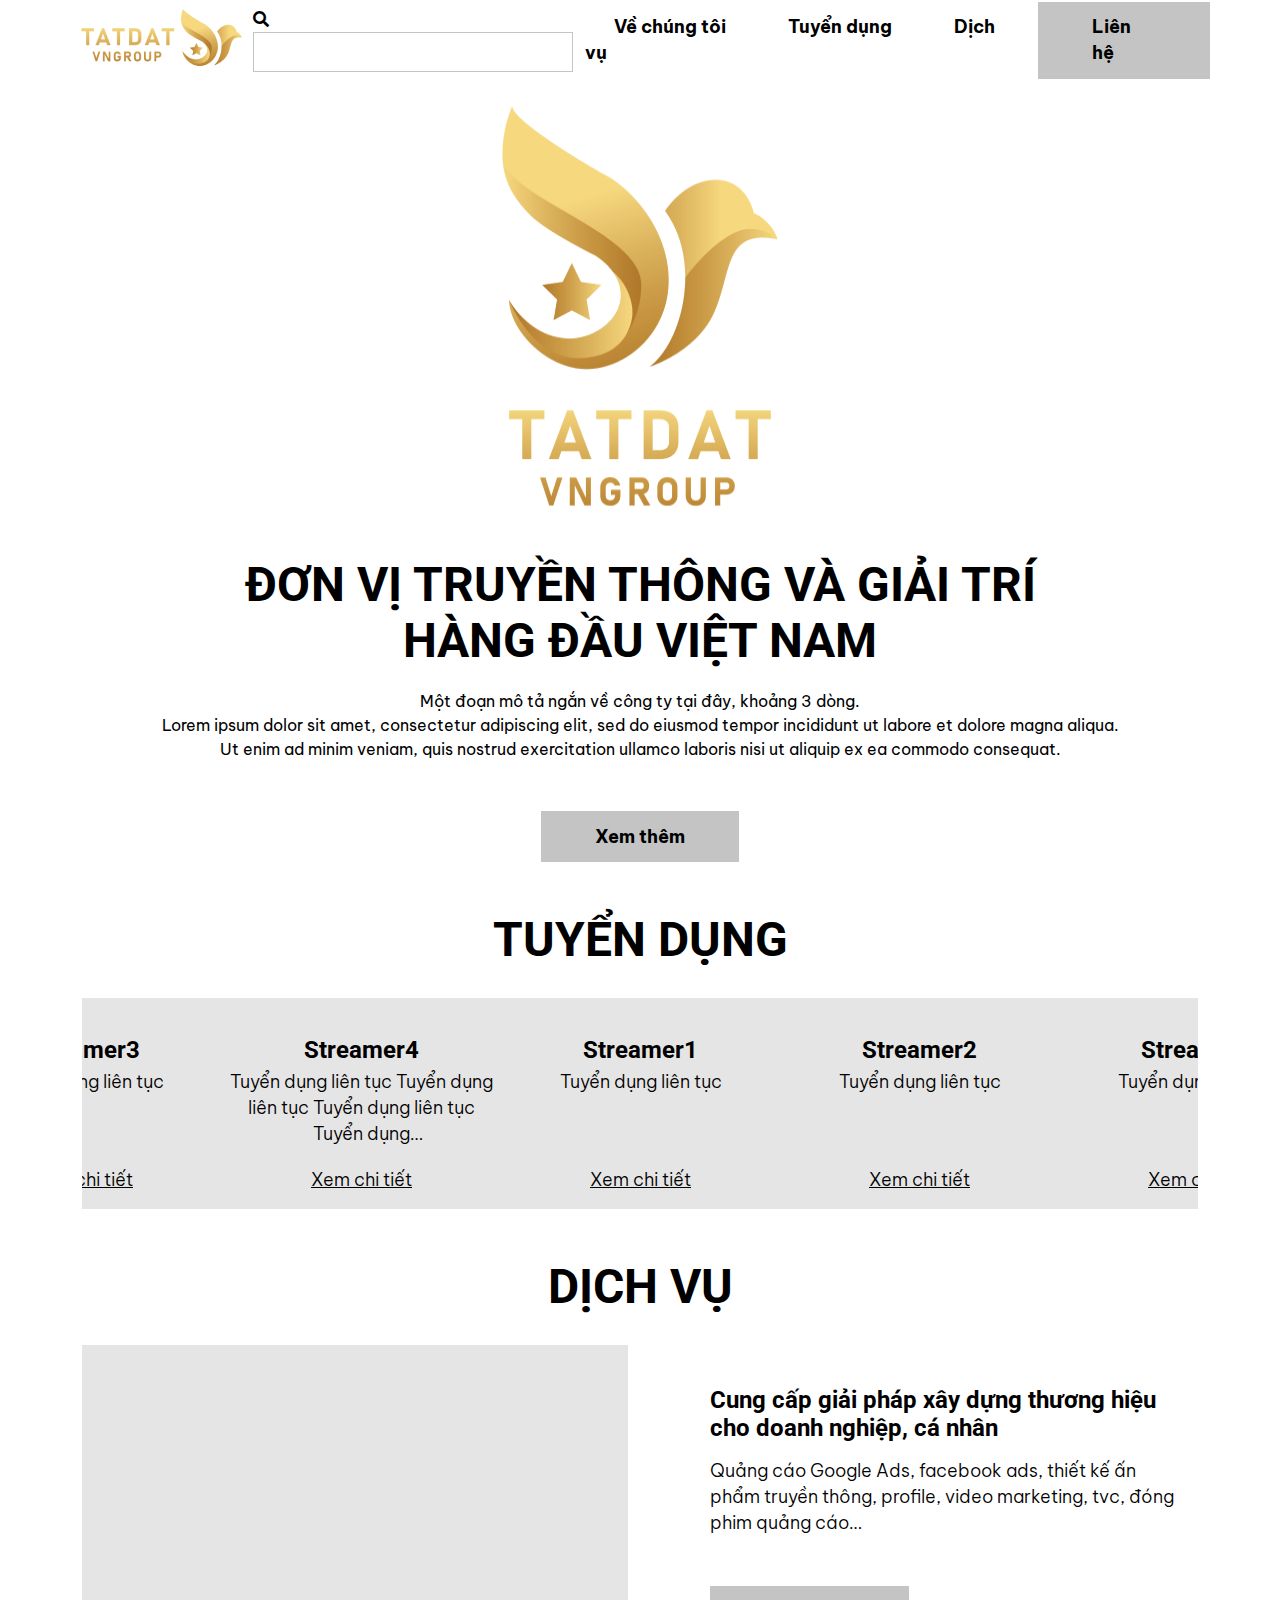
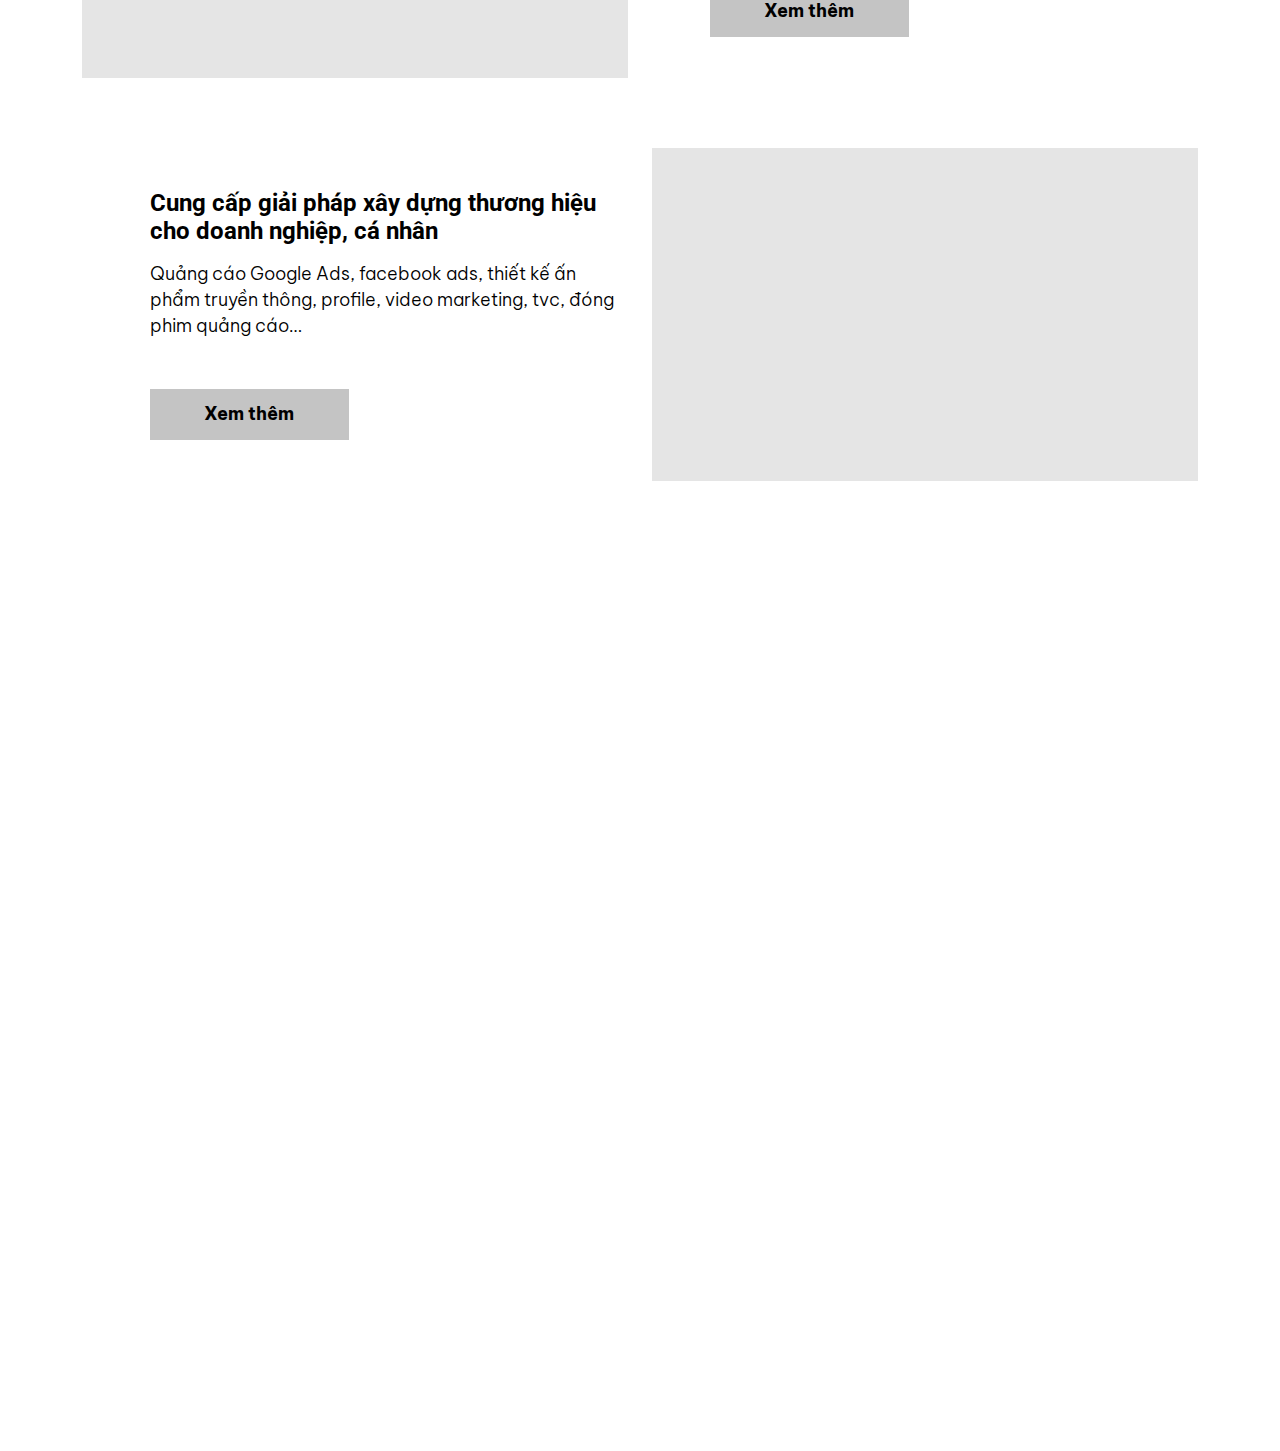
==== commit 75af7e84: "xc" ====
--- a/index.html
+++ b/index.html
@@ -15,9 +15,10 @@
 	<!-- <link href="https://fonts.googleapis.com/css?family=Open+Sans:300,400,600,700,800" rel="stylesheet">
 	<link href="https://fonts.googleapis.com/css?family=Poppins:300,300i,400,400i,500,600,600i,700,700i,800" rel="stylesheet">
 	<link href="https://fonts.googleapis.com/css?family=Roboto:100,300,400,500,700,900" rel="stylesheet">  -->
-
+ 
 	<!-- Stylesheets -->
 	<link rel="stylesheet" href="css/app.css">
+	<link rel="stylesheet" href="css/fontawesome/fontawesome.min.css">
 
 	<!-- Slide css -->
 	<link rel="stylesheet" href="css/owlcarousel2-2.3.4/owl.carousel2-2.3.4.min.css">
@@ -159,7 +160,8 @@
 	<!-- //Main wrapper -->
 
 	<!-- JS Files -->
-	<script src="js/app.js"></script>
+	<!-- <script src="js/app.js"></script> -->
+	<script src="js/bootstrap/bootstrap.min.js"></script>
 	<script src="js/jquery-3.6.0.min.js"></script>
 	<script src="js/owl.carousel2-2.3.4.min.js"></script>
 	<script src="js/index.js"></script>
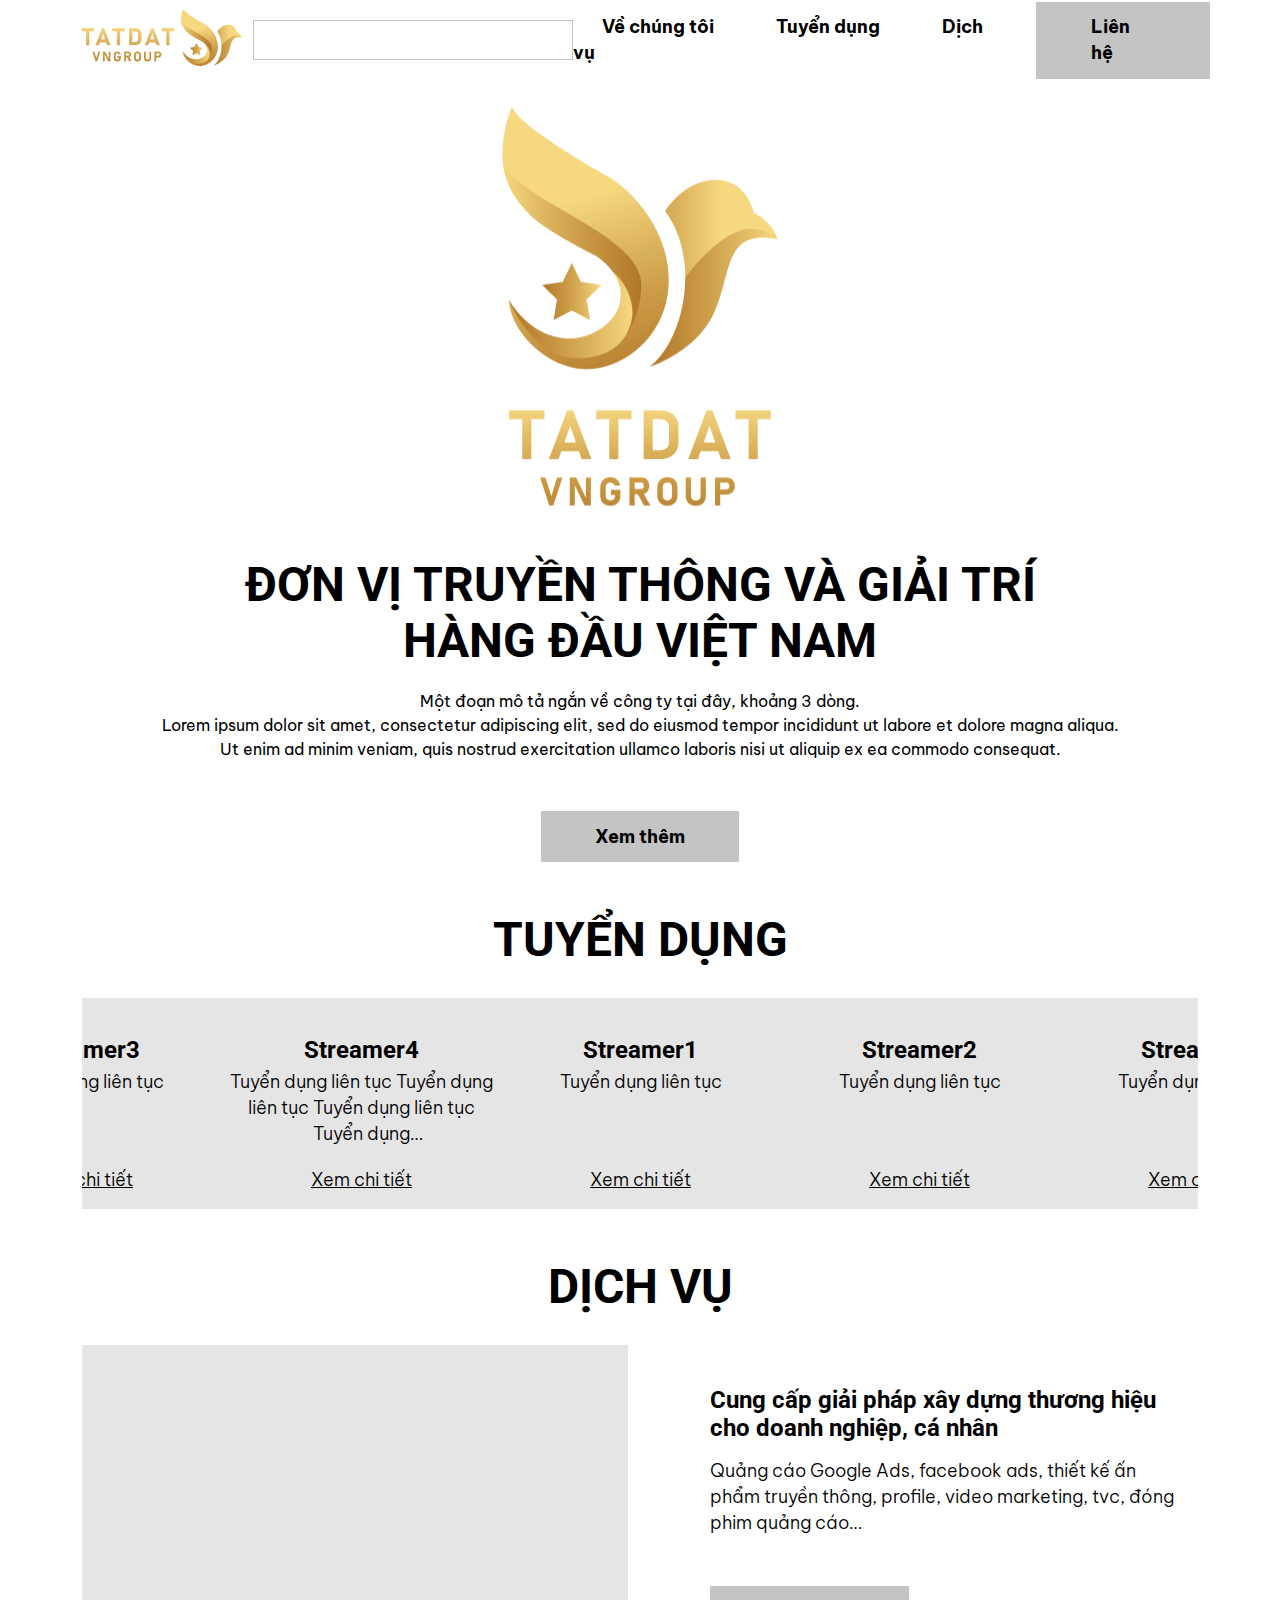
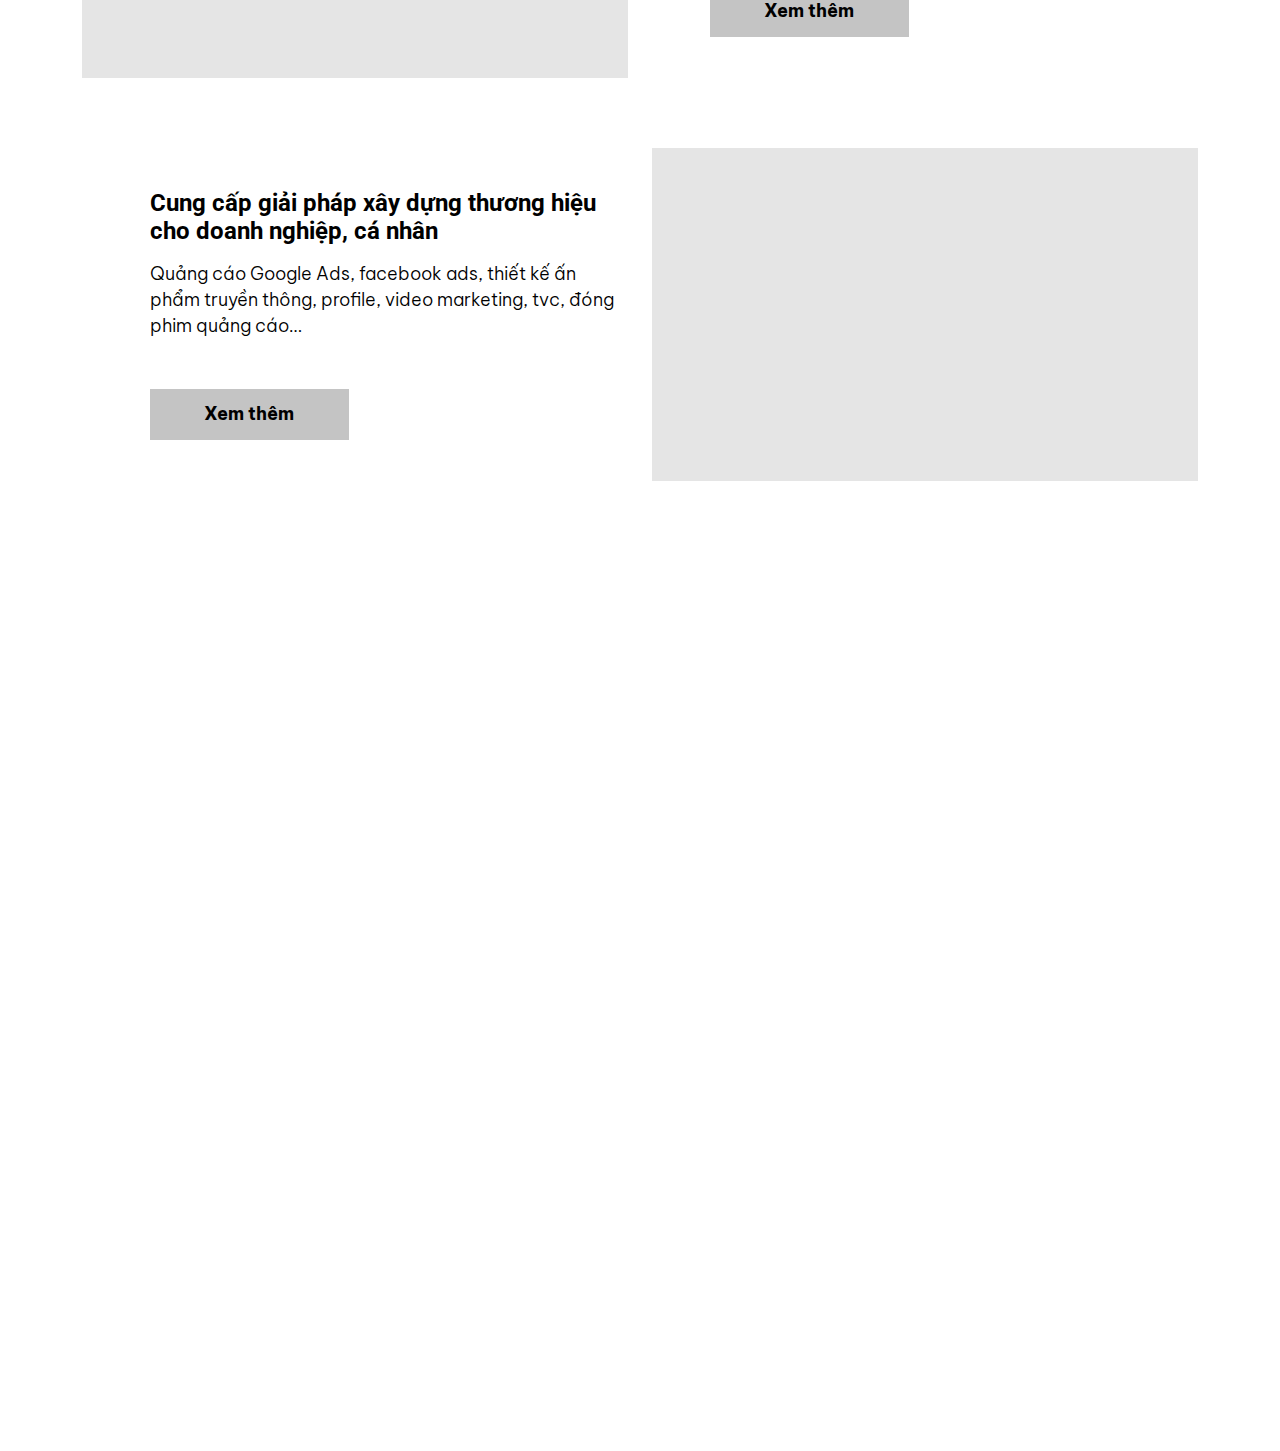
==== commit f2de3e5c: "s" ====
--- a/index.html
+++ b/index.html
@@ -18,7 +18,7 @@
  
 	<!-- Stylesheets -->
 	<link rel="stylesheet" href="css/app.css">
-	<link rel="stylesheet" href="css/fontawesome/fontawesome.min.css">
+	<!-- <link rel="stylesheet" href="css/fontawesome/fontawesome.min.css"> -->
 
 	<!-- Slide css -->
 	<link rel="stylesheet" href="css/owlcarousel2-2.3.4/owl.carousel2-2.3.4.min.css">
